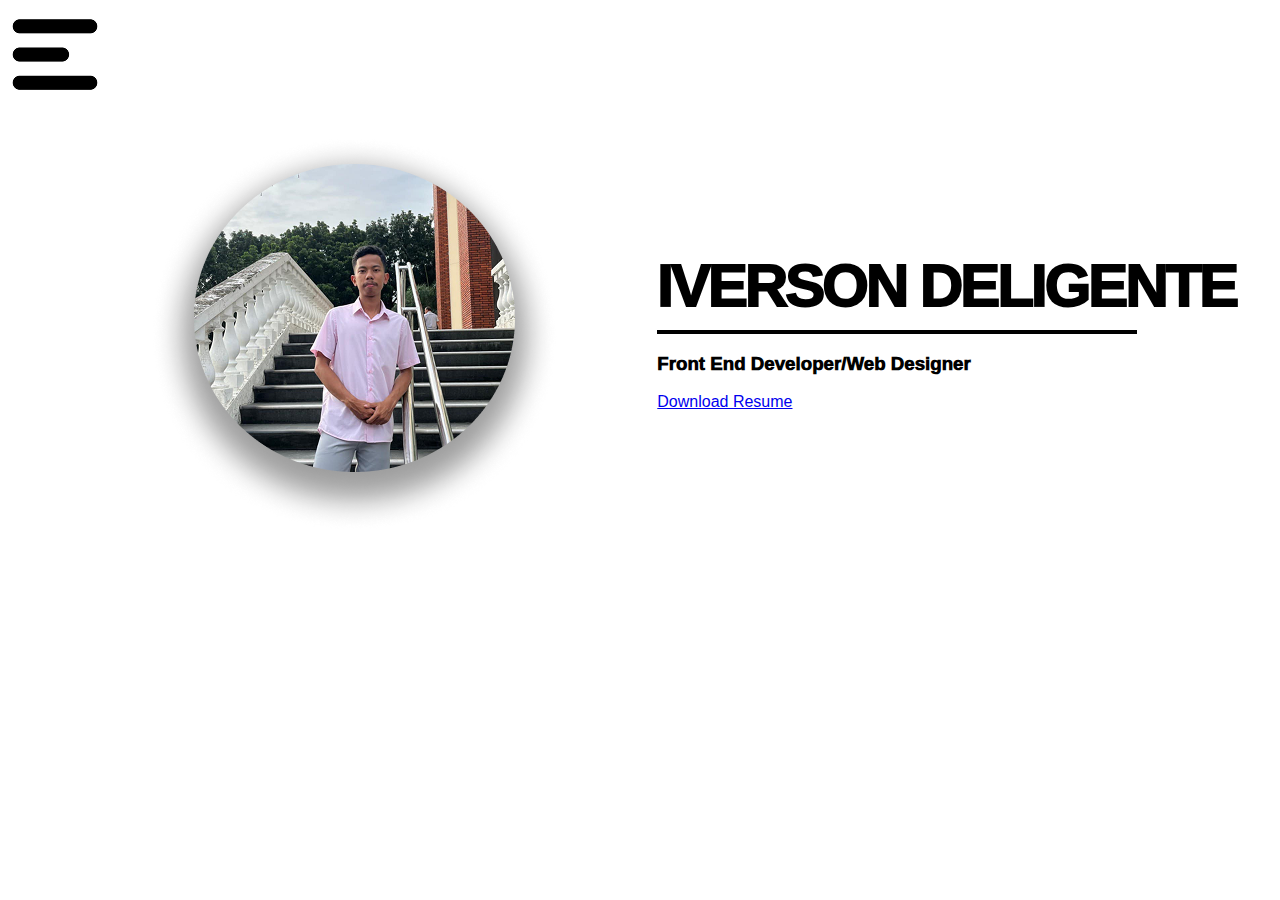
==== index.html @ 6fc6a68f "1st" ====
<!DOCTYPE html>
<html lang="en">
<head>
    <meta charset="UTF-8">
    <meta name="viewport" content="width=device-width, initial-scale=1.0">
    <link rel="stylesheet" href="index.css">
    <script src="index.js" defer></script>
    <style>
        @import url('https://fonts.googleapis.com/css2?family=Black+Han+Sans&display=swap');
    </style>
    <title>Don Iverson Portfolio</title>
</head>
<body>
    <div class="navigation">
        <img src="/images/Menu Bar.png" alt="" id="clickableImage">
        <div class="left-panel" id="leftPanel">
            <button id="closePanel">X</button> <p>This is the left panel content.</p>
        </div>
    </div>

    <div class="profile">
        <img src="/images/profile.png" alt="">
        <div class="right-profile">
            <h1>IVERSON DELIGENTE</h1>
            <hr>
            <h3 style="font-weight: 1000;">Front End Developer/Web Designer</h3>
            <a href="https://www.example.com/files/my-resume.pdf" download="my-resume.pdf">
                <p>Download Resume</p>
            </a>
        </div>
    </div>
</body>
</html>
---- index.css ----
body{
    font-family: "Black Hans Sans", sans-serif;
}

.navigation {
    position: relative;
}

.left-panel {
    position: fixed;
    top: 0;
    left: -50vw;
    width: 30vw;
    height: 100vh;
    background-color: black;
    transition: left 0.9s ease-in-out;
    z-index: 1000;
}

.left-panel.active {
    left: 0;
}

#clickableImage {
    cursor: pointer;
}

#closePanel {
    position: absolute;
    top: 10px;
    right: 10px;
    background: none;
    border: none;
    color: white;
    font-size: 20px;
    cursor: pointer;
}
/*-- Profile --*/
.profile {
    display: flex;
    align-items: center;
    flex-wrap: wrap;
    padding: 20px;
    flex-direction: row; /* Default: horizontal layout */
}

.profile img {
    max-width: 60%;
    height: auto;
    margin: 10px auto;
    margin-left: 10%;
}

.right-profile {
    flex: 1;
    margin-left: 8%;
}

.right-profile h1 {
    font-size: 60px;
    font-weight: 1000;
    letter-spacing: -3px;
    margin: 10px auto;
}
.right-profile hr{
    width: 80%;
    border: 2px solid black;
    margin-left: 0%;
}
@media (max-width: 600px) { /* Adjust breakpoint as needed */
    .profile {
        flex-direction: column; /* Stack vertically on smaller screens */
        align-items: center; /* Center items horizontally */
    }

    .profile img {
        max-width: 100%; /* Make image wider on smaller screens */
    }
}
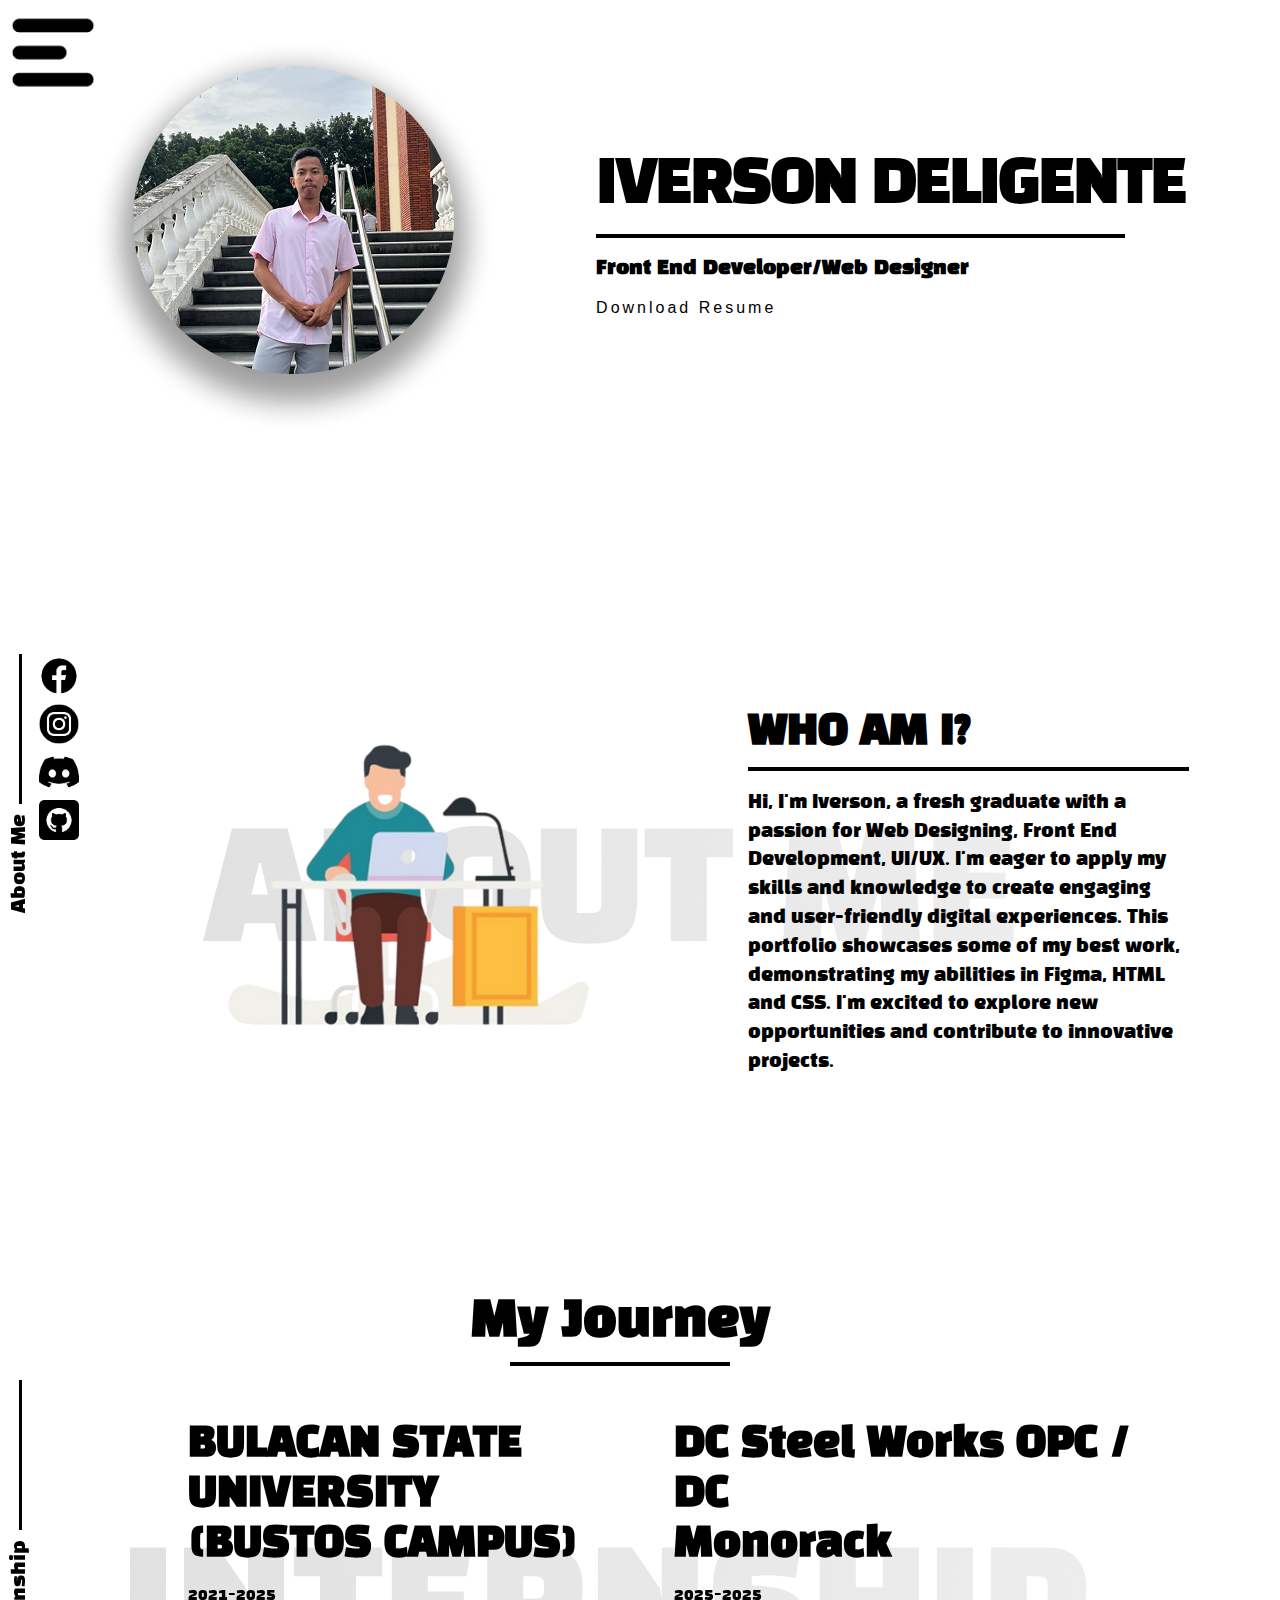
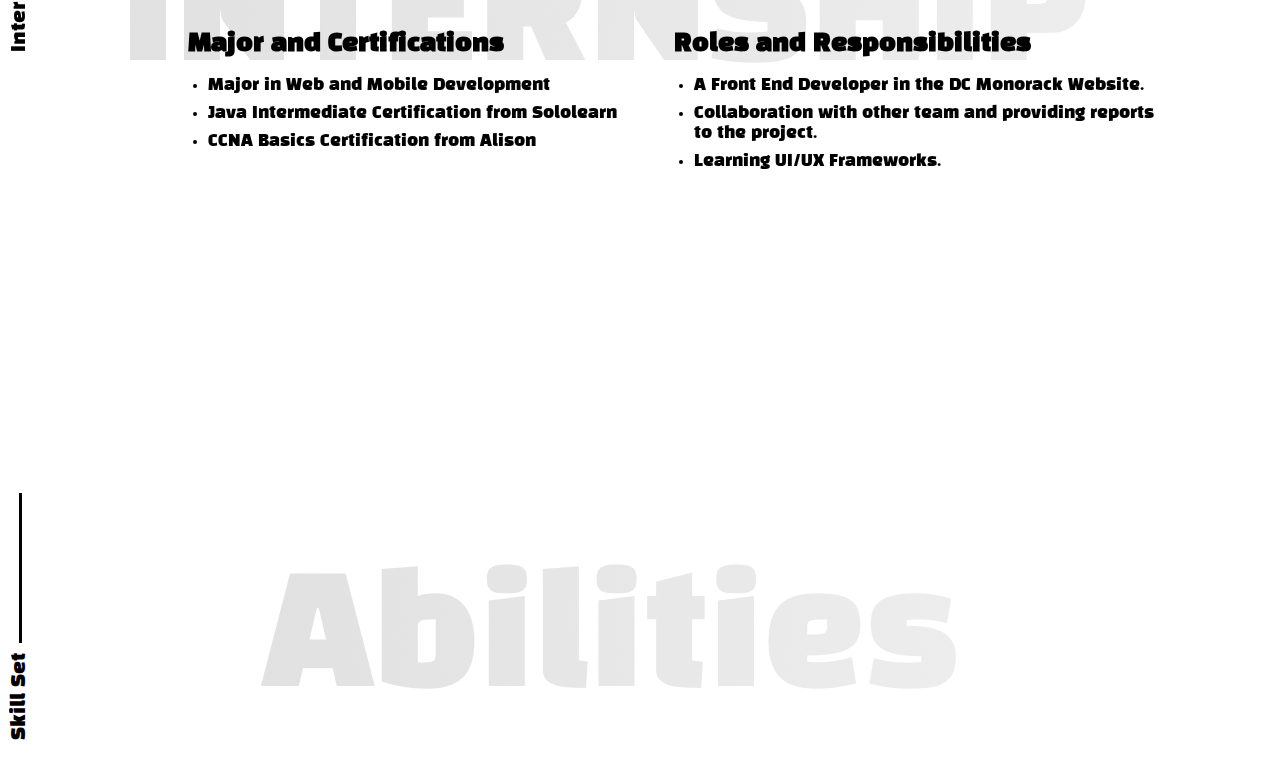
==== commit 76289509: "2nd" ====
--- a/index.html
+++ b/index.html
@@ -4,6 +4,7 @@
     <meta charset="UTF-8">
     <meta name="viewport" content="width=device-width, initial-scale=1.0">
     <link rel="stylesheet" href="index.css">
+    <link rel="icon" href="/images/profile.png">
     <script src="index.js" defer></script>
     <style>
         @import url('https://fonts.googleapis.com/css2?family=Black+Han+Sans&display=swap');
@@ -11,10 +12,19 @@
     <title>Don Iverson Portfolio</title>
 </head>
 <body>
-    <div class="navigation">
+    <div class="navigation" id="profile">
         <img src="/images/Menu Bar.png" alt="" id="clickableImage">
         <div class="left-panel" id="leftPanel">
-            <button id="closePanel">X</button> <p>This is the left panel content.</p>
+            <button id="closePanel">X</button> 
+
+            <div class="nav-links">
+                <a href="#profile">Profile</a>
+                <a href="#about">About</a>
+                <a href="#journey">Journey</a>
+                <a href="#abilities">Abilities</a>
+                <a href="#projects">Projects</a>
+                <a href="#contact">Contact</a>
+            </div>
         </div>
     </div>
 
@@ -23,10 +33,92 @@
         <div class="right-profile">
             <h1>IVERSON DELIGENTE</h1>
             <hr>
-            <h3 style="font-weight: 1000;">Front End Developer/Web Designer</h3>
+            <h3 style="font-family: 'Black Han Sans' , san serif;">Front End Developer/Web Designer</h3>
             <a href="https://www.example.com/files/my-resume.pdf" download="my-resume.pdf">
-                <p>Download Resume</p>
+                <p>Download Resume</p> 
             </a>
+        </div>
+    </div>
+
+    <div class="about" id="about">
+        <div class="socials">
+            <div class="line-and-text">
+                <div class="vertical-line"></div>
+                <div class="text">About Me</div>
+            </div>
+            <div class="icons">
+                <a href="#" target="_blank">
+                    <img src="/images/icons/facebook.png" alt="Facebook">
+                </a>
+                <a href="#" target="_blank">
+                    <img src="/images/icons/instagram.png" alt="Instagram">
+                </a>
+                <a href="#" target="_blank">
+                    <img src="/images/icons/discord.png" alt="Discord">
+                </a>
+                <a href="#" target="_blank">
+                    <img src="/images/icons/github.png" alt="Github">
+                </a>
+            </div>
+        </div>
+
+        <div class="graphics">
+            <img src="/images/graphics1.png" alt="">
+        </div>
+
+        <div class="about-content">
+            <h2>WHO AM I?</h2>
+            <hr style="border: 2px solid black;">
+            <p>Hi, I'm Iverson, a fresh graduate with a passion for Web Designing, Front End Development, UI/UX. I'm eager to apply my skills and knowledge to create engaging and user-friendly digital experiences. This portfolio showcases some of my best work, demonstrating my abilities in Figma, HTML and CSS. I'm excited to explore new opportunities and contribute to innovative projects.</p>
+        </div>
+    </div> 
+
+    <div class="journey" id="journey">
+        <div class="socials">
+            <div class="line-and-text">
+                <div class="vertical-line"></div>
+                <div class="text">Internship</div>
+            </div>
+        </div>
+        <div class="journey-section">
+            <div class="journey-header">
+                <h1>My Journey</h1>
+                <hr>
+            </div>
+            <div class="journey-content">
+                <div class="column">
+                    <div class="university">
+                        <h2>BULACAN STATE UNIVERSITY<br>(BUSTOS CAMPUS)</h2>
+                        <p class="dates">2021-2025</p>
+                        <h3>Major and Certifications</h3>
+                        <ul>
+                            <li>Major in Web and Mobile Development</li>
+                            <li>Java Intermediate Certification from Sololearn</li>
+                            <li>CCNA Basics Certification from Alison</li>
+                        </ul>
+                    </div>
+                </div>
+                <div class="column">
+                    <div class="company">
+                        <h2>DC Steel Works OPC / DC<br>Monorack</h2>
+                        <p class="dates">2025-2025</p>
+                        <h3>Roles and Responsibilities</h3>
+                        <ul>
+                            <li>A Front End Developer in the DC Monorack Website.</li>
+                            <li>Collaboration with other team and providing reports to the project.</li>
+                            <li>Learning UI/UX Frameworks.</li>
+                        </ul>
+                    </div>
+                </div>
+            </div>
+        </div>
+    </div>
+
+    <div class="abilities">
+        <div class="socials">
+            <div class="line-and-text">
+                <div class="vertical-line"></div>
+                <div class="text">Skill Set</div>
         </div>
     </div>
 </body>
--- a/index.css
+++ b/index.css
@@ -1,5 +1,6 @@
-body{
+* {
     font-family: "Black Hans Sans", sans-serif;
+    scroll-behavior: smooth;
 }
 
 .navigation {
@@ -23,6 +24,9 @@
 
 #clickableImage {
     cursor: pointer;
+    width: 90px;
+    max-width: 100px;
+    position: fixed;
 }
 
 #closePanel {
@@ -35,20 +39,35 @@
     font-size: 20px;
     cursor: pointer;
 }
+.nav-links{
+    display: flex;
+    flex-direction: column;
+    justify-content: center;
+    align-items: center;
+    height: 100%;
+}
+.nav-links a {
+    color: white;
+    text-decoration: none;
+    font-size: 180%;
+    font-family: "Black Han Sans", sans-serif;
+    margin: 10px 0;
+}
+
 /*-- Profile --*/
 .profile {
     display: flex;
     align-items: center;
     flex-wrap: wrap;
     padding: 20px;
-    flex-direction: row; /* Default: horizontal layout */
+    flex-direction: row;
 }
 
 .profile img {
     max-width: 60%;
     height: auto;
     margin: 10px auto;
-    margin-left: 10%;
+    margin-left: 5%;
 }
 
 .right-profile {
@@ -57,23 +76,321 @@
 }
 
 .right-profile h1 {
+    font-family: "Black Han Sans", sans-serif;
     font-size: 60px;
-    font-weight: 1000;
+    font-weight: 200;
+    font-style: normal;
     letter-spacing: -3px;
     margin: 10px auto;
 }
-.right-profile hr{
+
+.right-profile hr {
     width: 80%;
     border: 2px solid black;
     margin-left: 0%;
 }
-@media (max-width: 600px) { /* Adjust breakpoint as needed */
+
+.right-profile a {
+    letter-spacing: 3px;
+    color: black;
+    text-decoration: none;
+}
+
+@media (max-width: 768px) {
     .profile {
-        flex-direction: column; /* Stack vertically on smaller screens */
-        align-items: center; /* Center items horizontally */
+        flex-direction: column;
+        align-items: center;
     }
 
     .profile img {
-        max-width: 100%; /* Make image wider on smaller screens */
-    }
+        max-width: 100%;
+    }
+}
+
+/*-- About Me --*/
+.about {
+    background-image: url("/images/ABOUT ME.png");
+    background-position: center;
+    background-repeat: no-repeat;
+    height: auto;
+    max-width: 95%;
+    width: 100%;
+    margin-top: 15%;
+    margin-left: 0;
+    padding: 0;
+    box-sizing: border-box;
+    display: flex;
+    justify-content: flex-start;
+}
+
+@media (max-width: 768px) {
+    .about {
+        max-width: 95%;
+        margin-left: auto;
+        margin-right: auto;
+        width: auto;
+        flex-direction: column;
+    }
+}
+
+.socials {
+    display: flex;
+    align-items: flex-start;
+}
+
+.line-and-text {
+    display: flex;
+    flex-direction: column;
+    align-items: center;
+    margin-bottom: 20px;
+}
+
+.vertical-line {
+    width: 3px;
+    height: 150px;
+    background: black;
+    margin-bottom: 10px;
+}
+
+.text {
+    font-family: "Black Han Sans", sans-serif;
+    writing-mode: vertical-rl;
+    text-orientation: mixed;
+    transform: rotate(180deg);
+    font-size: 1.2em;
+    white-space: nowrap;
+}
+
+.icons {
+    display: flex;
+    flex-direction: column;
+    align-items: center;
+}
+
+.icons a {
+    margin: 2px 7px;
+}
+
+.icons img {
+    width: 40px;
+    height: 40px;
+}
+
+.graphics {
+    flex: 1;
+    display: flex;
+    justify-content: center;
+    align-items: center;
+}
+
+.graphics img {
+    width: 70%;
+    height: auto;
+    animation: zoomInOut 2s infinite alternate;
+}
+
+@keyframes zoomInOut {
+    0% {
+        transform: scale(1);
+    }
+    100% {
+        transform: scale(1.2);
+    }
+}
+
+.about-content {
+    width: 40%;
+    padding: 20px;
+    box-sizing: border-box;
+}
+
+.about-content h2 {
+    color: black;
+    margin-bottom: 10px;
+    font-family: "Black Han Sans", sans-serif;
+    font-size: 250%;
+}
+
+.about-content p {
+    color: black;
+    line-height: 1.6;
+    font-family: "Black Han Sans", sans-serif;
+    font-size: 18px;
+}
+
+@media (max-width: 768px) {
+    .graphics {
+        width: 100%;
+        order: 1;
+    }
+
+    .about-content {
+        width: 100%;
+        order: 2;
+    }
+
+    .socials {
+        width: 100px;
+        height: auto;
+        flex-direction: column;
+        align-items: center;
+        padding: 20px 0;
+    }
+
+    .line-and-text {
+        transform: rotate(-90deg);
+        flex-direction: column;
+        margin-bottom: 30px;
+        margin-right: 0;
+    }
+
+    .line-and-text,
+    .icons {
+        display: none; /* for hiding elements */
+    }
+
+    .vertical-line {
+        width: 3px;
+        height: 150px;
+        margin-bottom: 10px;
+        margin-right: 0;
+    }
+
+    .icons {
+        flex-direction: column;
+    }
+
+    .icons a {
+        margin: 2px 7px;
+    }
+}
+
+/*-- Journey/Internship --*/
+.journey {
+    background-image: url("/images/INTERNSHIP.png");
+    background-position: center;
+    background-repeat: no-repeat;
+    height: auto;
+    max-width: 95%;
+    width: 100%;
+    margin-top: 21%;
+    margin-left: 0;
+    padding: 0;
+    box-sizing: border-box;
+    display: flex;
+}
+.my-journey {
+    width: 100%;
+}
+.my-journey h1 {
+    font-family: "Black Han Sans", sans-serif;
+    font-size: 60px;
+    font-weight: 200;
+    font-style: normal;
+    letter-spacing: 1px;
+    margin: 10px auto; 
+    margin-top: -5%;
+    text-align: center; 
+    display: block;
+    width: 100%; 
+}
+.my-journey hr {
+    width: 20%;
+    border: 2px solid black;
+    align-items: center;
+}
+.journey-section {
+    position: relative;
+    width: 90%; 
+    margin: 20px auto;
+    margin-top: -10%; 
+}
+
+.journey-header {
+    text-align: center;
+}
+
+.journey-header h1 {
+    font-size: 3em; 
+    margin-bottom: 5px;
+    font-family: "Black Han Sans", sans-serif;
+}
+
+.journey-header hr {
+    width: 20%;
+    border: 2px solid black;
+    margin: 10px auto;
+}
+
+.journey-content {
+    display: flex;
+    justify-content: space-between;
+    margin-top: 20px;
+    margin-left: 10%;
+}
+
+.column {
+    width: 100%; 
+    box-sizing: border-box; 
+}
+
+.university, .company {
+    padding-bottom: 20px;
+}
+
+.journey-content h2 {
+    font-size: 2.5em; 
+    font-family: "Black Han Sans", sans-serif;
+    margin-bottom: 5px;
+    white-space: pre-line; 
+}
+
+.journey-content .dates {
+    font-size: 1em;
+    font-family: "Black Han Sans", sans-serif;
+    margin-bottom: 15px;
+}
+
+.journey-content h3 {
+    font-size: 1.5em;
+    font-family: "Black Han Sans", sans-serif;
+    margin-bottom: 10px;
+}
+
+.journey-content ul {
+    list-style-type: disc; 
+    padding-left: 20px;
+}
+
+.journey-content li {
+    font-family: "Black Han Sans", sans-serif;
+    font-weight: 10;
+    margin-bottom: 8px;
+}
+
+/* Responsive adjustments */
+@media (max-width: 768px) {
+    .journey-content {
+        flex-direction: column;
+    }
+
+    .column {
+        width: 100%;
+        margin-bottom: 20px;
+    }
+}
+
+/*-- Abilities --*/
+.abilities {
+    background-image: url("/images/ABILITIES.png");
+    background-position: center;
+    background-repeat: no-repeat;
+    height: auto;
+    max-width: 95%;
+    width: 100%;
+    margin-top: 21%;
+    margin-left: 0;
+    padding: 0;
+    box-sizing: border-box;
+    display: flex;
 }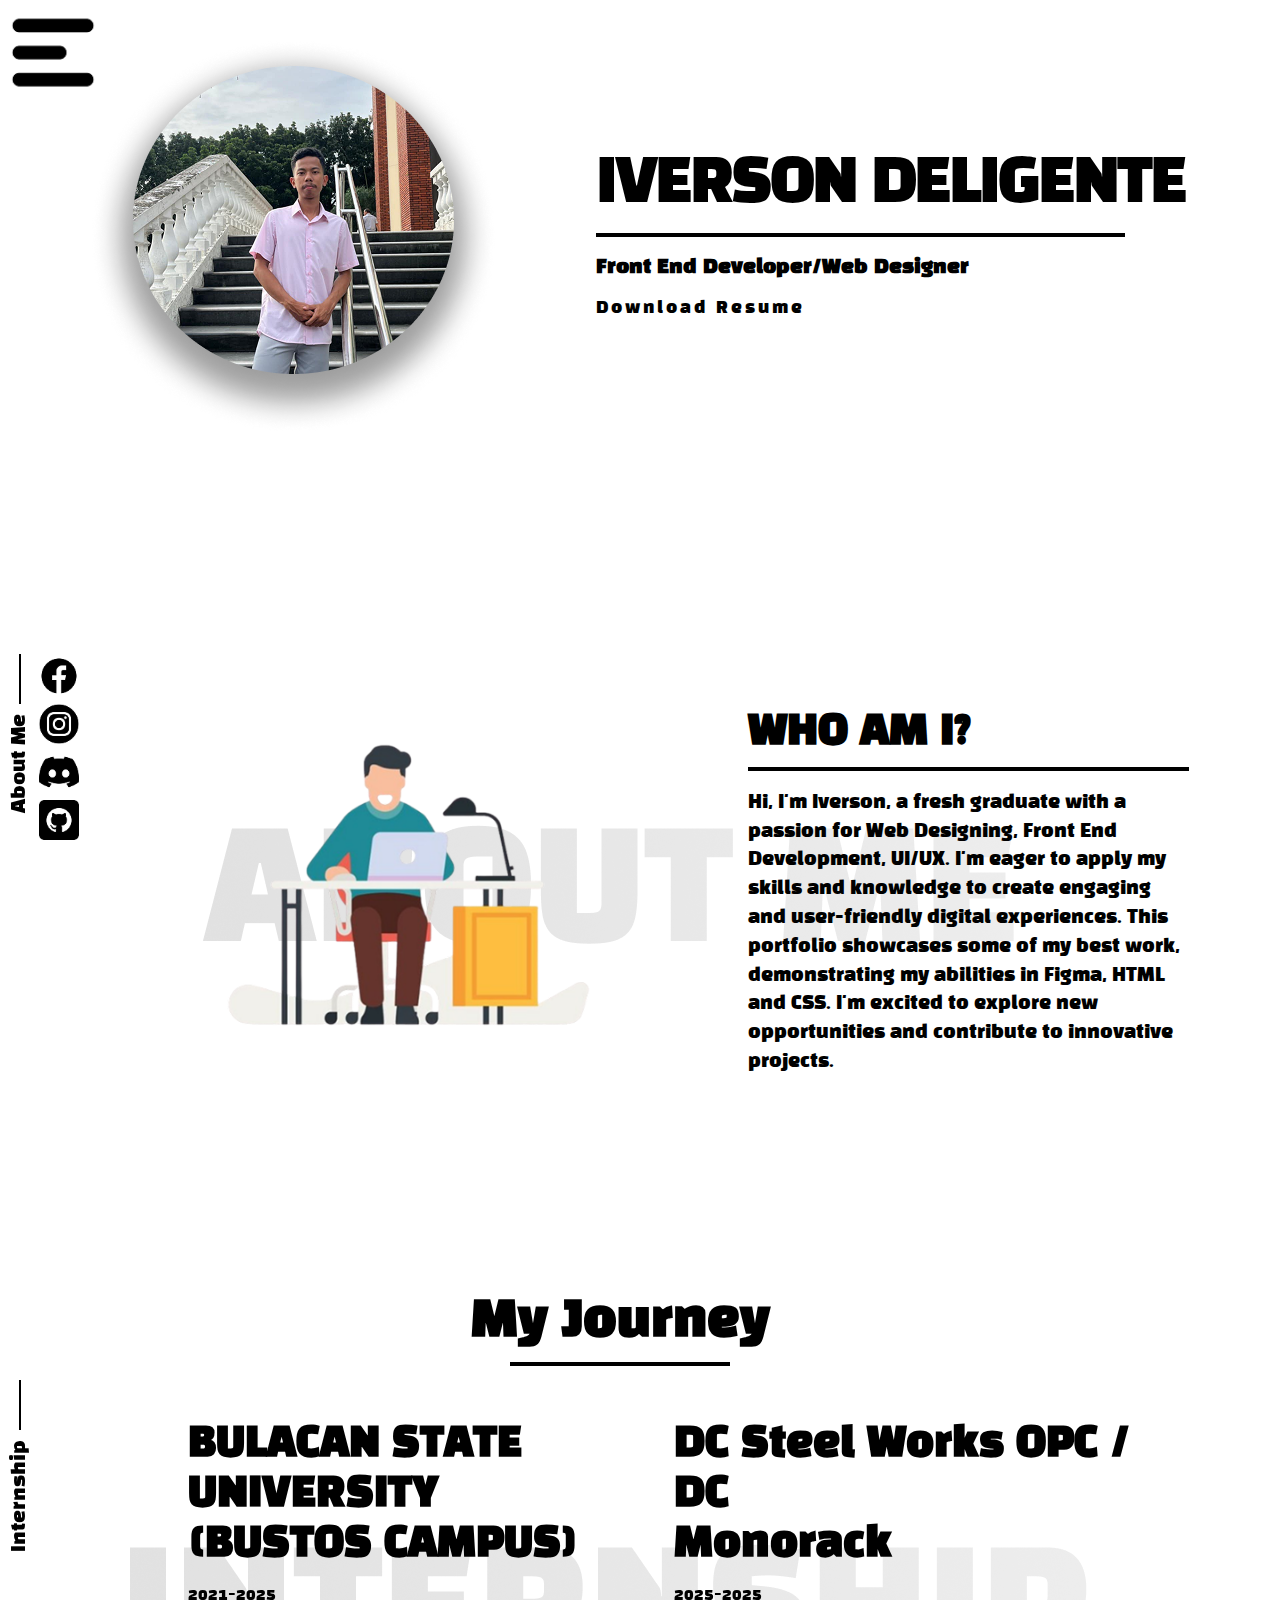
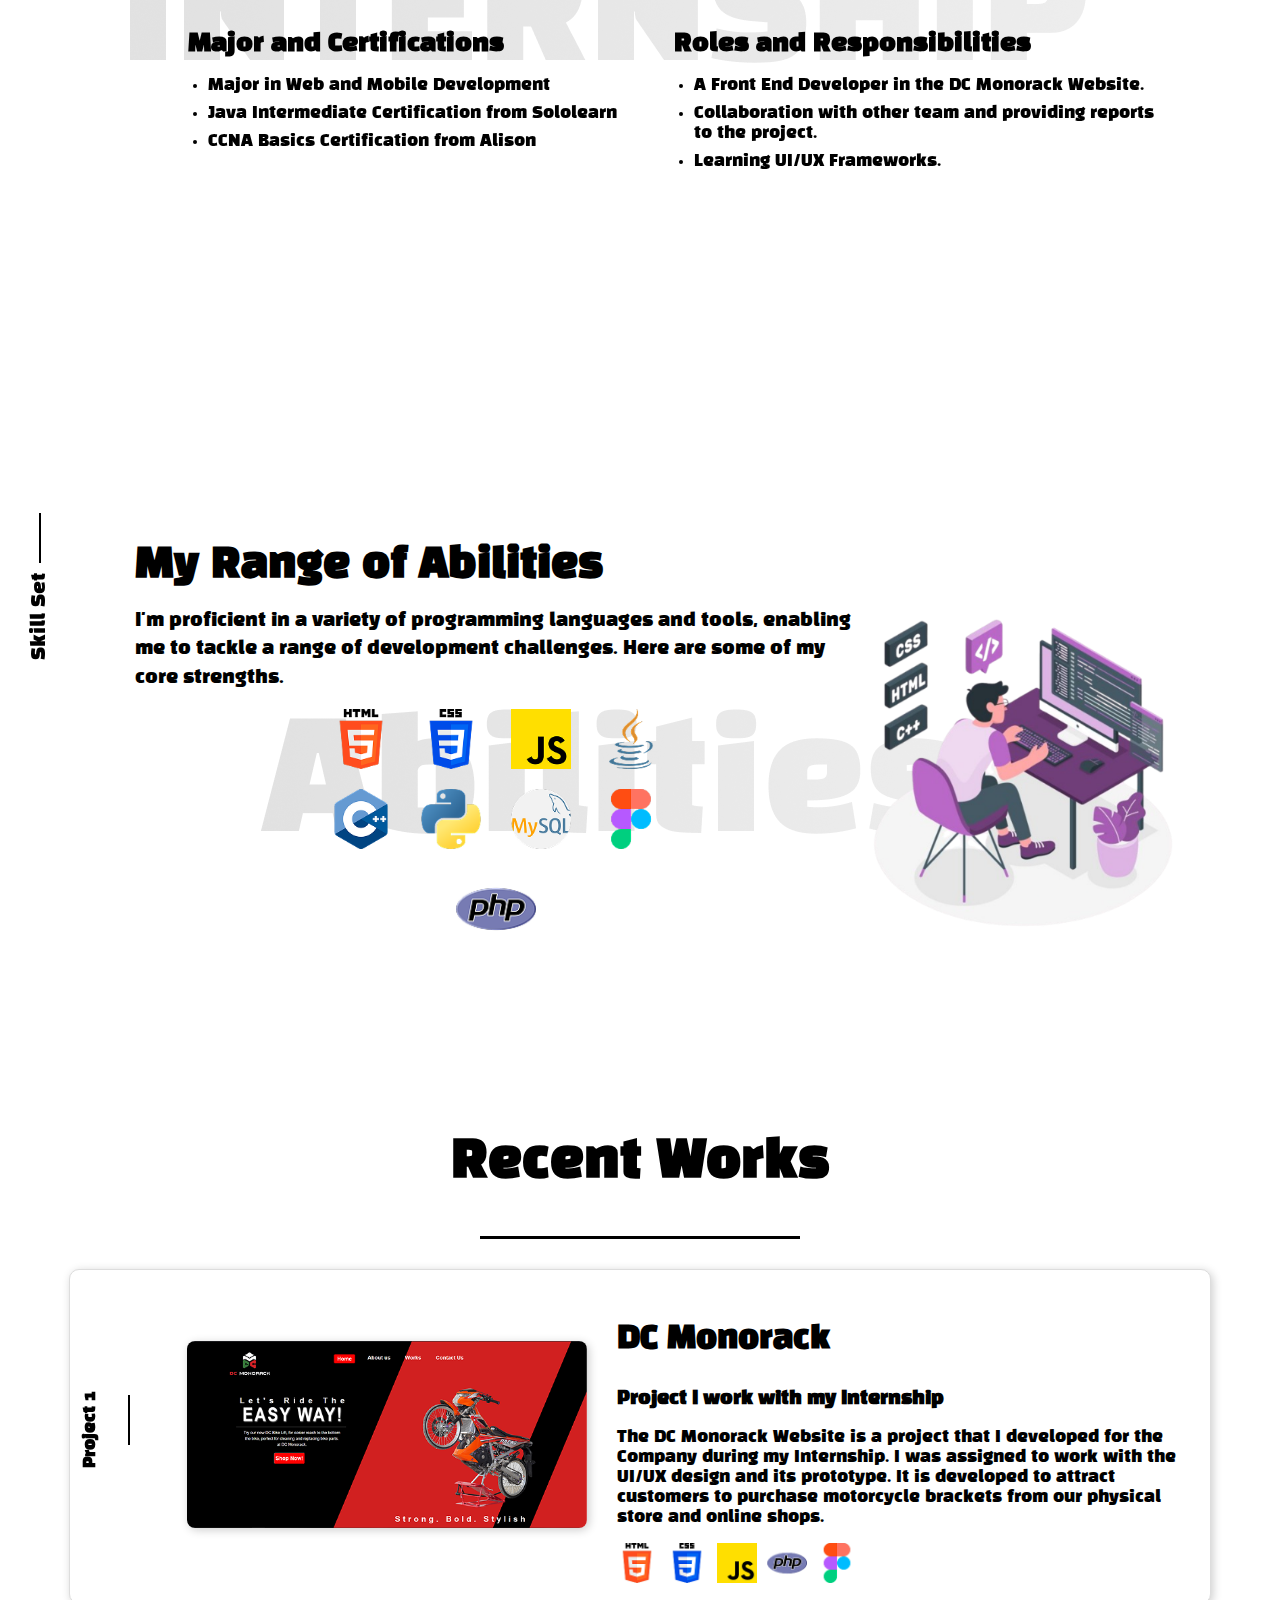
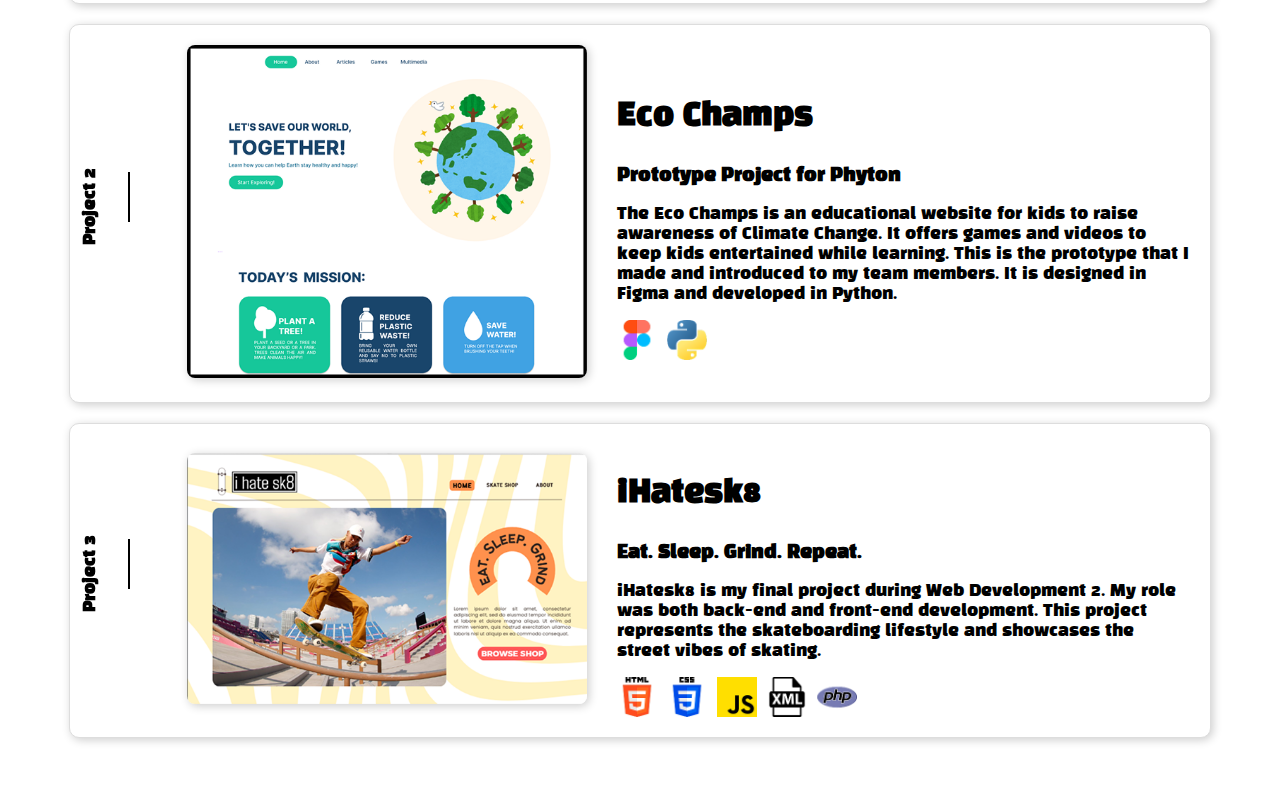
==== commit 338303b6: "3rd" ====
--- a/index.html
+++ b/index.html
@@ -115,11 +115,145 @@
     </div>
 
     <div class="abilities">
-        <div class="socials">
-            <div class="line-and-text">
-                <div class="vertical-line"></div>
-                <div class="text">Skill Set</div>
-        </div>
-    </div>
+        <div class="abilities-header">  <div class="socials">
+                <div class="line-and-text">
+                    <div class="vertical-line"></div>
+                    <div class="text">Skill Set</div>
+                </div>
+            </div>
+            <div class="abilities-content">
+                <h1>My Range of Abilities</h1>
+                <p>I'm proficient in a variety of programming languages and tools, enabling me to tackle a range of development challenges. Here are some of my core strengths.</p>
+                <div class="abilities-skills">
+                    <div class="skill-row">
+                        <div class="skill-icon">
+                            <img src="images/icons/HTML.png" alt="HTML">
+                        </div>
+                        <div class="skill-icon">
+                            <img src="images/icons/CSS.png" alt="CSS">
+                        </div>
+                        <div class="skill-icon">
+                            <img src="images/icons/JS.png" alt="JavaScript">
+                        </div>
+                        <div class="skill-icon">
+                            <img src="images/icons/JAVA.png" alt="Java">
+                        </div>
+                    </div>
+                    <div class="skill-row">
+                        <div class="skill-icon">
+                            <img src="images/icons/C++.png" alt="C++">
+                        </div>
+                        <div class="skill-icon">
+                            <img src="images/icons/PHYTON.png" alt="Python">
+                        </div>
+                        <div class="skill-icon">
+                            <img src="images/icons/MYSQL.png" alt="MySQL">
+                        </div>
+                        <div class="skill-icon">
+                            <img src="images/icons/FIGMA.png" alt="Figma">
+                        </div>
+                    </div>
+                    <div class="skill-row">
+                        <div class="skill-icon php-icon">
+                            <img src="images/icons/PHP.png" alt="PHP">
+                        </div>
+                    </div>
+                </div>
+            </div>
+        </div>
+        
+        <div class="abilities-image">
+            <img src="images/graphics2.png" alt="Abilities Illustration">
+        </div>
+    </div>
+        
+    <section class="recent-works">
+        <h2>Recent Works</h2>
+        <div class="underline"></div>
+
+        <!-- Project 1: DC Monorack -->
+        <div class="project-card">
+            <div class="project-label">
+                <div class="vertical-line"></div>
+                <span>Project 1</span>
+            </div>
+            <div class="project-content">
+                <div class="project-image">
+                    <img src="/images/project1.png" alt="DC Monorack Website">
+                </div>
+                <div class="project-info">
+                    <h3>DC Monorack</h3>
+                    <p class="subheading">Project I work with my Internship</p>
+                    <p>
+                        The DC Monorack Website is a project that I developed for the Company during my Internship. 
+                        I was assigned to work with the UI/UX design and its prototype. It is developed to attract customers to 
+                        purchase motorcycle brackets from our physical store and online shops.
+                    </p>
+                    <div class="tech-stack">
+                        <img src="images/icons/HTML.png" alt="HTML">
+                        <img src="images/icons/CSS.png" alt="CSS">
+                        <img src="images/icons/JS.png" alt="JavaScript">
+                        <img src="images/icons/PHP.png" alt="PHP">
+                        <img src="images/icons/FIGMA.png" alt="Figma">
+                    </div>
+                </div>
+            </div>
+        </div>
+
+        <!-- Project 2: Eco Champs -->
+        <div class="project-card">
+            <div class="project-label">
+                <div class="vertical-line"></div>
+                <span>Project 2</span>
+            </div>
+            <div class="project-content">
+                <div class="project-image">
+                    <img src="/images/project2.png" alt="Eco Champs">
+                </div>
+                <div class="project-info">
+                    <h3>Eco Champs</h3>
+                    <p class="subheading">Prototype Project for Phyton</p>
+                    <p>
+                        The Eco Champs is an educational website for kids to raise awareness of Climate Change. 
+                        It offers games and videos to keep kids entertained while learning. This is the prototype that I made 
+                        and introduced to my team members. It is designed in Figma and developed in Python.
+                    </p>
+                    <div class="tech-stack">
+                        <img src="/images/icons/FIGMA.png" alt="Figma">
+                        <img src="/images/icons/PHYTON.png" alt="Python">
+                    </div>
+                </div>
+            </div>
+        </div>
+
+        <!-- Project 3: iHatesk8 -->
+        <div class="project-card">
+            <div class="project-label">
+                <div class="vertical-line"></div>
+                <span>Project 3</span>
+            </div>
+            <div class="project-content">
+                <div class="project-image">
+                    <img src="/images/project3.png" alt="iHatesk8">
+                </div>
+                <div class="project-info">
+                    <h3>iHatesk8</h3>
+                    <p class="subheading">Eat. Sleep. Grind. Repeat.</p>
+                    <p>
+                        iHatesk8 is my final project during Web Development 2. My role was both back-end 
+                        and front-end development. This project represents the skateboarding lifestyle and showcases 
+                        the street vibes of skating.
+                    </p>
+                    <div class="tech-stack">
+                        <img src="/images/icons/HTML.png" alt="HTML">
+                        <img src="/images/icons/CSS.png" alt="CSS">
+                        <img src="/images/icons/JS.png" alt="JavaScript">
+                        <img src="/images/icons/XML.png" alt="XML">
+                        <img src="/images/icons/PHP.png" alt="PHP">
+                    </div>
+                </div>
+            </div>
+        </div>
+    </section>
 </body>
 </html>--- a/index.css
+++ b/index.css
@@ -2,6 +2,7 @@
     font-family: "Black Hans Sans", sans-serif;
     scroll-behavior: smooth;
 }
+
 
 .navigation {
     position: relative;
@@ -246,7 +247,7 @@
 
     .line-and-text,
     .icons {
-        display: none; /* for hiding elements */
+        display: none; 
     }
 
     .vertical-line {
@@ -368,7 +369,6 @@
     margin-bottom: 8px;
 }
 
-/* Responsive adjustments */
 @media (max-width: 768px) {
     .journey-content {
         flex-direction: column;
@@ -390,7 +390,234 @@
     width: 100%;
     margin-top: 21%;
     margin-left: 0;
-    padding: 0;
+    padding: 20px;
     box-sizing: border-box;
     display: flex;
-}+    flex-direction: row;
+    align-items: center;
+}
+
+.abilities-header {
+    display: flex;
+    justify-content: space-between;
+    width: 100%;
+    align-items: flex-start; 
+}
+
+.socials {
+    align-self: flex-start; 
+}
+
+.abilities-content {
+    margin-left: 10%;
+    margin-bottom: 30px;
+    flex-grow: 1; 
+}
+
+.abilities-content h1 {
+    font-family: "Black Han Sans", sans-serif;
+    font-size: 2.5em;
+    margin-bottom: 10px;
+}
+
+.abilities-content p {
+    font-family: "Black Han Sans", sans-serif;
+    font-size: 1.1em;
+    line-height: 1.6;
+}
+
+.abilities-skills {
+    display: flex;
+    flex-direction: column;
+    align-items: center;
+    margin-bottom: 30px;
+}
+
+.skill-row {
+    display: flex;
+    justify-content: center;
+    margin-bottom: 20px;
+}
+
+.skill-icon {
+    width: 60px;
+    height: 60px;
+    margin: 0 15px;
+}
+
+.skill-icon img {
+    width: 100%;
+    height: 100%;
+    object-fit: contain;
+}
+
+.php-icon {
+    width: 80px;
+    height: 80px;
+}
+
+.abilities-image {
+    flex-basis: 40%; 
+    min-width: 200px; 
+}
+
+.abilities-image img {
+    width: 100%;
+    height: auto;
+    animation: zoomInOut 2s infinite alternate;
+}
+
+@media (max-width: 768px) {
+    .abilities {
+        flex-direction: column; 
+        align-items: center;
+    }
+
+    .abilities-image {
+        flex-basis: 80%; 
+        order: 1; 
+    }
+
+    .abilities-header {
+        flex-direction: column; 
+        align-items: center;
+    }
+
+    .abilities-content {
+        margin-left: 0;
+        margin-top: 20px;
+        text-align: center; 
+    }
+
+    .socials {
+        align-self: center;
+    }
+}
+
+/*-- MY RECENT WORKS --*/
+.recent-works {
+    width: 100%;
+    text-align: center;
+    padding: 40px 0;
+}
+
+.recent-works h2 {
+    font-family: "Black Han Sans", sans-serif;
+    font-size: 50px;
+    font-weight: bold;
+}
+
+.underline {
+    width: 320px;
+    height: 3px;
+    background-color: black;
+    margin: 5px auto 30px;
+}
+
+.project-card {
+    display: flex;
+    align-items: center;
+    gap: 20px;
+    max-width: 1100px;
+    margin: 20px auto;
+    padding: 20px;
+    border: 1px solid #ddd;
+    border-radius: 10px;
+    box-shadow: 2px 2px 10px rgba(0, 0, 0, 0.2);
+    background-color: #fff;
+}
+.project-label {
+    display: flex;
+    flex-direction: column; 
+    align-items: center;
+    gap: 3px; 
+}
+
+.project-label span {
+    transform: rotate(-90deg); 
+    transform-origin: left center; 
+    font-weight: bold;
+    font-family: "Black Han Sans", sans-serif;
+    white-space: nowrap; 
+}
+
+.vertical-line {
+    width: 2px;
+    height: 50px; 
+    background-color: black;
+}
+@media screen and (max-width: 768px) {
+    .project-label span, .vertical-line {
+        display: none;
+    }
+}
+
+.project-content {
+    display: flex;
+    align-items: center;
+    gap: 30px;
+    width: 100%;
+}
+
+.project-image img {
+    width: 400px; 
+    max-width: 100%; 
+    border-radius: 8px;
+    box-shadow: 2px 2px 10px rgba(0, 0, 0, 0.2);
+}
+
+/* Project Details */
+.project-info {
+    flex: 1;
+    text-align: left;
+}
+
+.project-info h3 {
+    font-size: 30px;
+    font-weight: bold;
+    font-family: "Black Han Sans", sans-serif;
+}
+p{
+    font-family: "Black Han Sans", sans-serif;
+}
+.subheading {
+    font-size: 18px;
+    font-weight: bold;
+    margin-bottom: 10px;
+    font-family: "Black Han Sans", sans-serif;
+}
+
+.tech-stack {
+    display: flex;
+    gap: 10px;
+    margin-top: 15px;
+    flex-wrap: wrap; 
+}
+
+.tech-stack img {
+    width: 40px;
+    height: auto;
+}
+
+@media screen and (max-width: 768px) {
+    .project-card {
+        flex-direction: column; 
+        align-items: center; 
+        text-align: center;
+    }
+
+    .project-content {
+        flex-direction: column; 
+        align-items: center;
+        gap: 15px;
+    }
+
+    .project-info {
+        text-align: center;
+    }
+
+    .project-image img {
+        width: 100%; 
+        max-width: 450px; 
+    }
+}
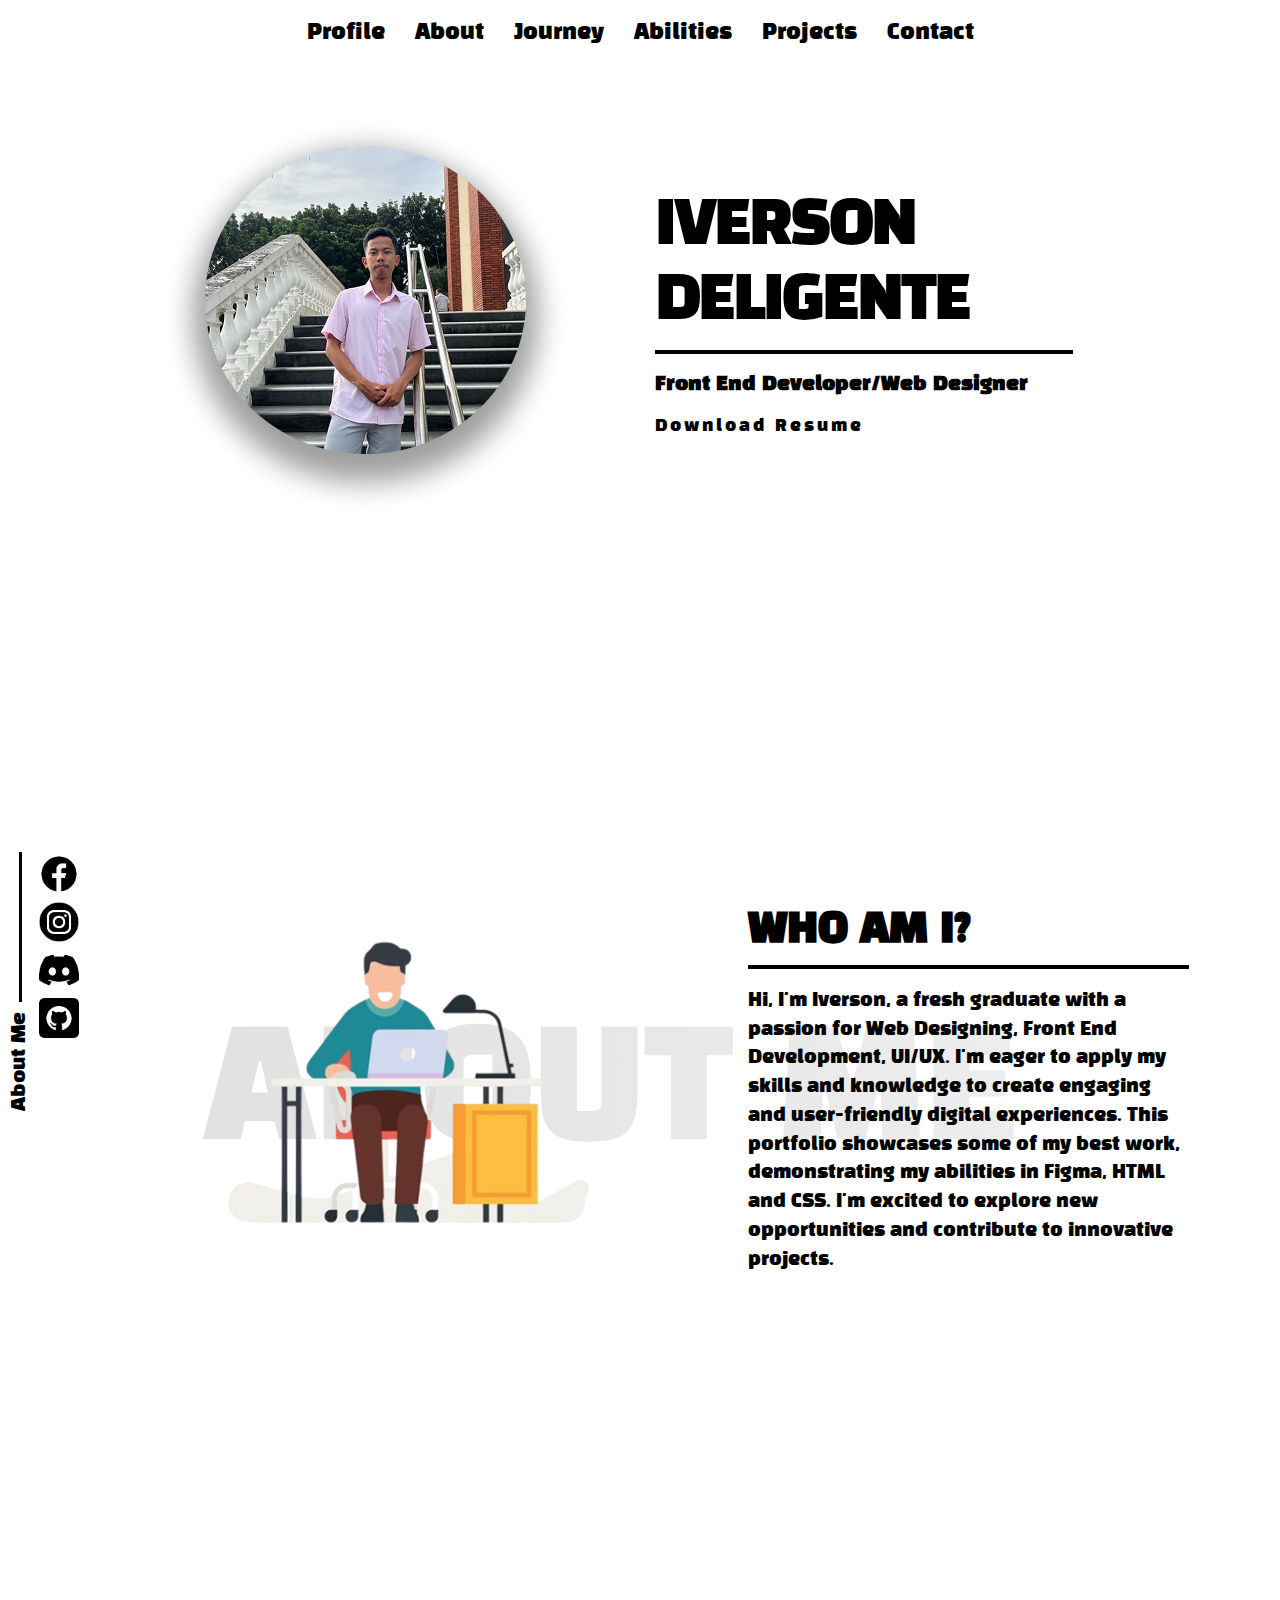
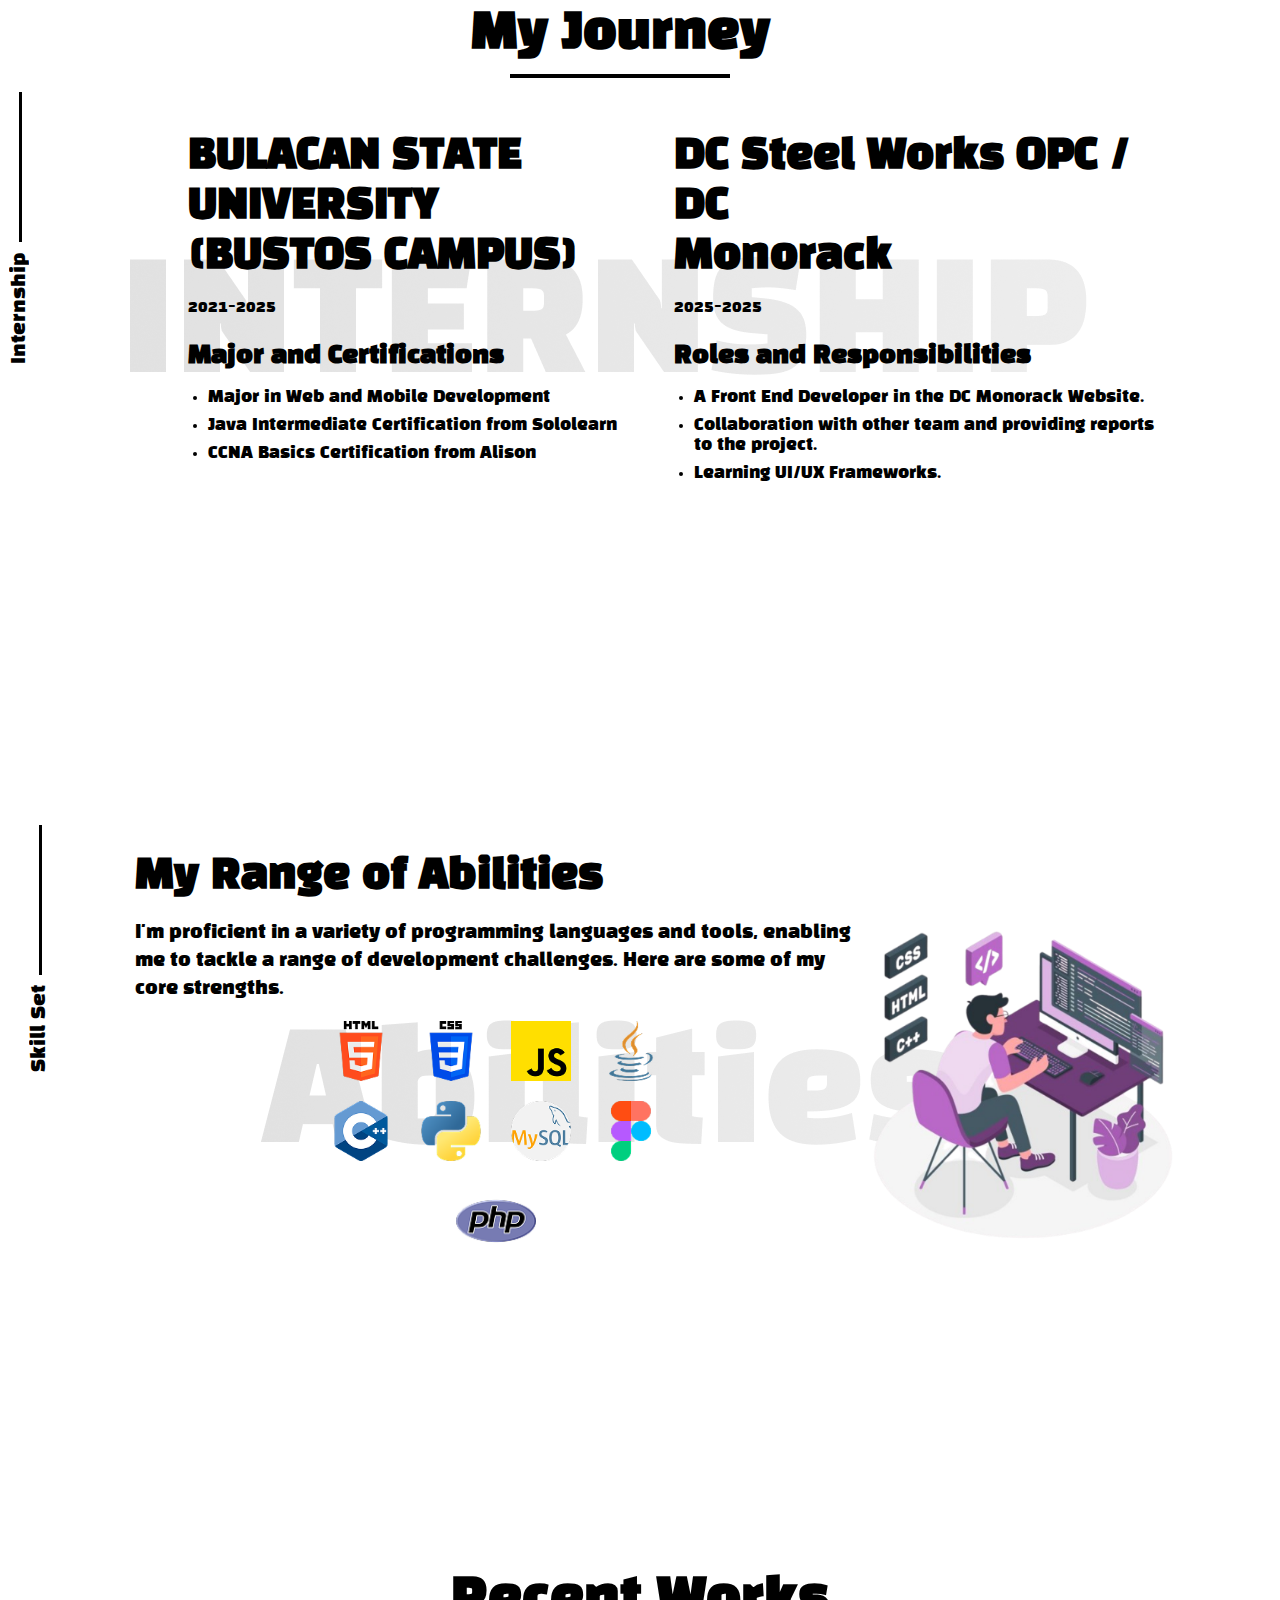
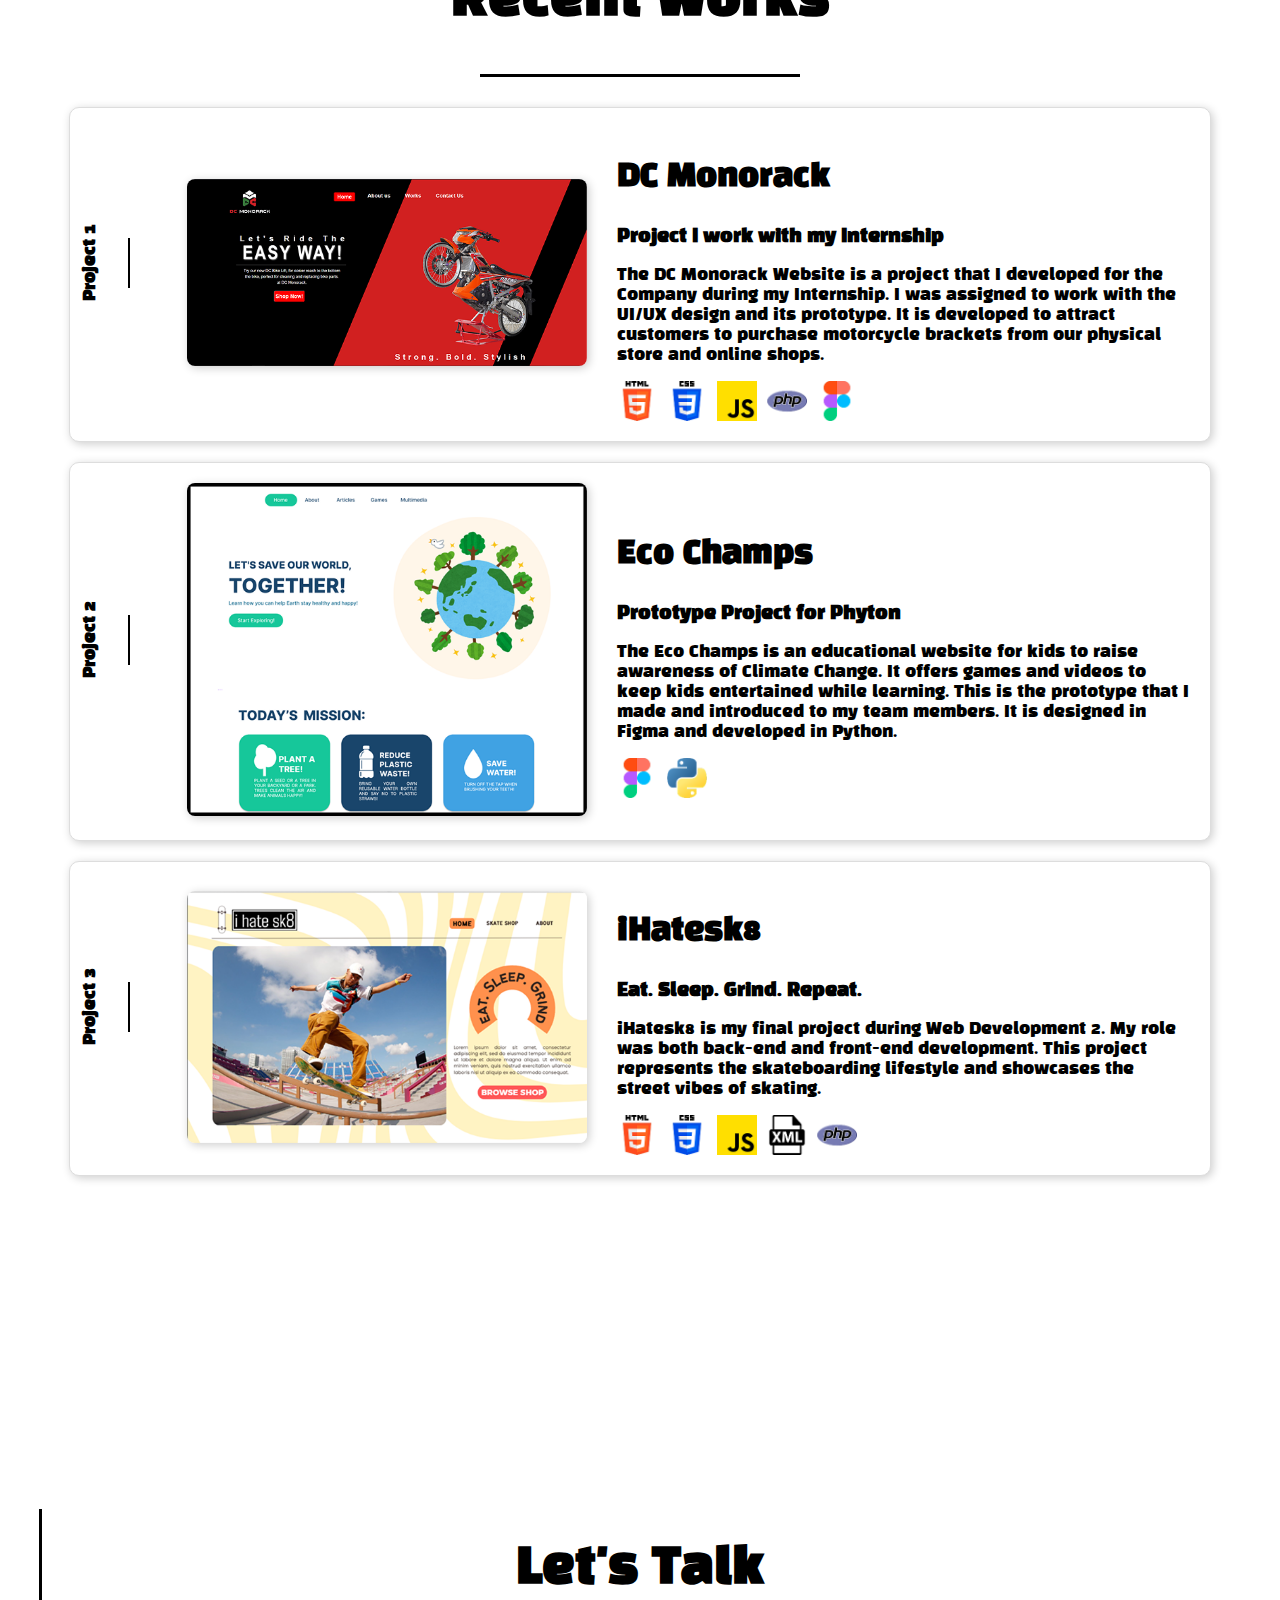
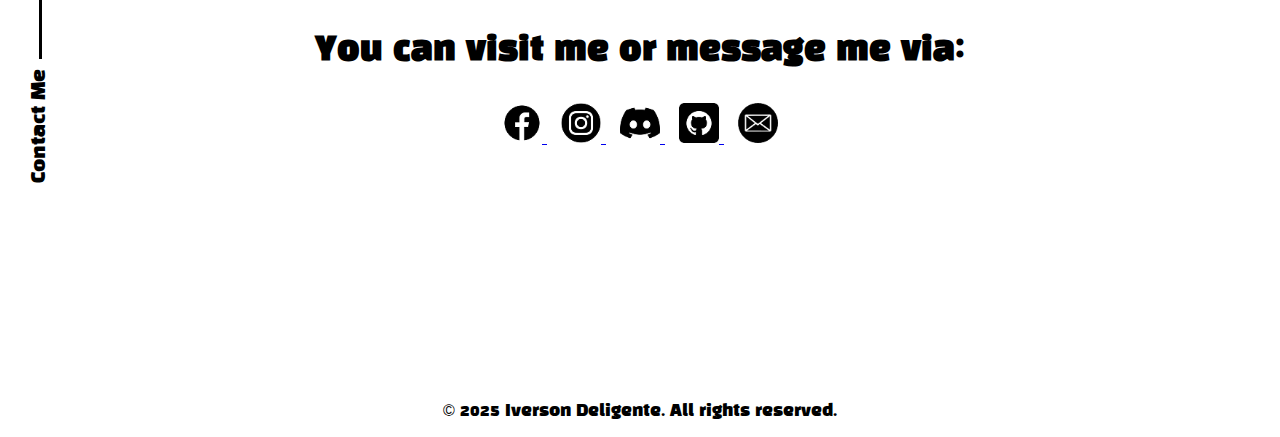
==== commit 997d433c: "4th" ====
--- a/index.html
+++ b/index.html
@@ -13,19 +13,14 @@
 </head>
 <body>
     <div class="navigation" id="profile">
-        <img src="/images/Menu Bar.png" alt="" id="clickableImage">
-        <div class="left-panel" id="leftPanel">
-            <button id="closePanel">X</button> 
-
             <div class="nav-links">
                 <a href="#profile">Profile</a>
                 <a href="#about">About</a>
                 <a href="#journey">Journey</a>
                 <a href="#abilities">Abilities</a>
                 <a href="#projects">Projects</a>
-                <a href="#contact">Contact</a>
-            </div>
-        </div>
+                <a href="#contacts">Contact</a>
+            </div>
     </div>
 
     <div class="profile">
@@ -47,16 +42,16 @@
                 <div class="text">About Me</div>
             </div>
             <div class="icons">
-                <a href="#" target="_blank">
+                <a href="https://www.facebook.com/Don.Iverson.30" target="_blank">
                     <img src="/images/icons/facebook.png" alt="Facebook">
                 </a>
-                <a href="#" target="_blank">
+                <a href="https://www.instagram.com/iverson_sjd/" target="_blank">
                     <img src="/images/icons/instagram.png" alt="Instagram">
                 </a>
-                <a href="#" target="_blank">
+                <a href="https://discord.com/channels/@me" target="_blank">
                     <img src="/images/icons/discord.png" alt="Discord">
                 </a>
-                <a href="#" target="_blank">
+                <a href="https://github.com/NosreviCoding" target="_blank">
                     <img src="/images/icons/github.png" alt="Github">
                 </a>
             </div>
@@ -73,7 +68,7 @@
         </div>
     </div> 
 
-    <div class="journey" id="journey">
+    <div class="journey">
         <div class="socials">
             <div class="line-and-text">
                 <div class="vertical-line"></div>
@@ -82,7 +77,7 @@
         </div>
         <div class="journey-section">
             <div class="journey-header">
-                <h1>My Journey</h1>
+                <h1 id="journey">My Journey</h1>
                 <hr>
             </div>
             <div class="journey-content">
@@ -114,7 +109,7 @@
         </div>
     </div>
 
-    <div class="abilities">
+    <div class="abilities" id="abilities">
         <div class="abilities-header">  <div class="socials">
                 <div class="line-and-text">
                     <div class="vertical-line"></div>
@@ -167,19 +162,21 @@
         </div>
     </div>
         
-    <section class="recent-works">
+    <section class="recent-works" id="projects">
         <h2>Recent Works</h2>
         <div class="underline"></div>
 
         <!-- Project 1: DC Monorack -->
         <div class="project-card">
             <div class="project-label">
-                <div class="vertical-line"></div>
+                <div class="vertical-line-proj"></div>
                 <span>Project 1</span>
             </div>
             <div class="project-content">
                 <div class="project-image">
-                    <img src="/images/project1.png" alt="DC Monorack Website">
+                    <a href="#" target="_blank">
+                        <img src="/images/project1.png" alt="DC Monorack Website">
+                    </a>
                 </div>
                 <div class="project-info">
                     <h3>DC Monorack</h3>
@@ -203,12 +200,14 @@
         <!-- Project 2: Eco Champs -->
         <div class="project-card">
             <div class="project-label">
-                <div class="vertical-line"></div>
+                <div class="vertical-line-proj"></div>
                 <span>Project 2</span>
             </div>
             <div class="project-content">
                 <div class="project-image">
-                    <img src="/images/project2.png" alt="Eco Champs">
+                    <a href="https://www.figma.com/design/qF4qdWrUDfBIEfF6V5qB54/Climate-Change-Web?t=KWnPYD5XVEvpaXie-1" target="_blank">
+                        <img src="/images/project2.png" alt="Eco Champs">
+                    </a>
                 </div>
                 <div class="project-info">
                     <h3>Eco Champs</h3>
@@ -229,12 +228,14 @@
         <!-- Project 3: iHatesk8 -->
         <div class="project-card">
             <div class="project-label">
-                <div class="vertical-line"></div>
+                <div class="vertical-line-proj"></div>
                 <span>Project 3</span>
             </div>
             <div class="project-content">
                 <div class="project-image">
-                    <img src="/images/project3.png" alt="iHatesk8">
+                    <a href="https://ihatesk8.my.canva.site/" target="_blank">
+                        <img src="/images/project3.png" alt="iHatesk8">
+                    </a>
                 </div>
                 <div class="project-info">
                     <h3>iHatesk8</h3>
@@ -255,5 +256,40 @@
             </div>
         </div>
     </section>
+
+    <div class="contacts" id="contacts">
+        <div class="socials">
+            <div class="line-and-text">
+                <div class="vertical-line"></div>
+                <div class="text">Contact Me</div>
+            </div>
+        </div>
+    </div>
+
+    <div class="contacts-content">
+        <h1 style="font-size: 300%;">Let's Talk</h1>
+        <h3 style="font-size: 200%;">You can visit me or message me via:</h3>
+        <div class="icons2">
+            <a href="https://www.facebook.com/Don.Iverson.30" target="_blank">
+                <img src="/images/icons/facebook.png" alt="Facebook">
+            </a>
+            <a href="https://www.instagram.com/iverson_sjd/" target="_blank">
+                <img src="/images/icons/instagram.png" alt="Instagram">
+            </a>
+            <a href="https://discord.com/channels/@me" target="_blank">
+                <img src="/images/icons/discord.png" alt="Discord">
+            </a>
+            <a href="https://github.com/NosreviCoding" target="_blank">
+                <img src="/images/icons/github.png" alt="Github">
+            </a>
+            <a href="#" target="_blank">
+                <img src="/images/icons/email.png" alt="Email">
+            </a>
+        </div>
+    </div>
+
+    <footer>
+        <p>&copy; 2025 Iverson Deligente. All rights reserved.</p>
+    </footer>
 </body>
 </html>--- a/index.css
+++ b/index.css
@@ -1,66 +1,58 @@
-* {
-    font-family: "Black Hans Sans", sans-serif;
+html{
     scroll-behavior: smooth;
-}
-
-
+    scrollbar-color: black white;
+}
 .navigation {
-    position: relative;
-}
-
-.left-panel {
-    position: fixed;
-    top: 0;
-    left: -50vw;
-    width: 30vw;
-    height: 100vh;
-    background-color: black;
-    transition: left 0.9s ease-in-out;
-    z-index: 1000;
-}
-
-.left-panel.active {
-    left: 0;
-}
-
-#clickableImage {
-    cursor: pointer;
-    width: 90px;
-    max-width: 100px;
-    position: fixed;
-}
-
-#closePanel {
-    position: absolute;
-    top: 10px;
-    right: 10px;
-    background: none;
-    border: none;
-    color: white;
-    font-size: 20px;
-    cursor: pointer;
-}
-.nav-links{
-    display: flex;
-    flex-direction: column;
-    justify-content: center;
-    align-items: center;
-    height: 100%;
-}
+    padding: 20px 0;
+    position: fixed; 
+    top: 0; 
+    left: 0; 
+    width: 100%; 
+    background-color: white; 
+    z-index: 100; 
+}
+
+.nav-links {
+    font-size: 1.2em;
+    display: flex; 
+    justify-content: center; 
+    align-items: right;
+}
+
 .nav-links a {
-    color: white;
+    color: black;
     text-decoration: none;
-    font-size: 180%;
-    font-family: "Black Han Sans", sans-serif;
-    margin: 10px 0;
-}
-
+    font-size: 110%;
+    font-family: "Black Han Sans", sans-serif;
+    margin: 0 15px; 
+}
+
+@media (max-width: 768px) {
+    .navigation {
+        padding: 10px 0;
+    }
+
+    .nav-links {
+        flex-wrap: wrap; 
+        justify-content: center;
+    }
+
+    .nav-links a {
+        margin: 5px 10px;
+    }
+}
+
+@media (max-width: 480px) {
+    .nav-links a {
+        font-size: 100%; 
+    }
+}
 /*-- Profile --*/
 .profile {
     display: flex;
     align-items: center;
     flex-wrap: wrap;
-    padding: 20px;
+    padding: 100px;
     flex-direction: row;
 }
 
@@ -116,7 +108,7 @@
     height: auto;
     max-width: 95%;
     width: 100%;
-    margin-top: 15%;
+    margin-top: 18%;
     margin-left: 0;
     padding: 0;
     box-sizing: border-box;
@@ -274,7 +266,7 @@
     height: auto;
     max-width: 95%;
     width: 100%;
-    margin-top: 21%;
+    margin-top: 30%;
     margin-left: 0;
     padding: 0;
     box-sizing: border-box;
@@ -499,6 +491,7 @@
     width: 100%;
     text-align: center;
     padding: 40px 0;
+    margin-top: 10%;
 }
 
 .recent-works h2 {
@@ -541,13 +534,13 @@
     white-space: nowrap; 
 }
 
-.vertical-line {
+.vertical-line-proj {
     width: 2px;
     height: 50px; 
     background-color: black;
 }
 @media screen and (max-width: 768px) {
-    .project-label span, .vertical-line {
+    .project-label span, .vertical-line-proj {
         display: none;
     }
 }
@@ -621,3 +614,42 @@
         max-width: 450px; 
     }
 }
+
+/*-- Contact --*/
+.contacts {
+    height: auto;
+    max-width: 95%;
+    width: 100%;
+    margin-top: 20%;
+    margin-left: 0;
+    padding: 20px;
+    box-sizing: border-box;
+    display: flex;
+    align-items: center;
+}
+.contacts-content{
+    font-family: "Black Han Sans", sans-serif;
+    text-align: center;
+    margin-top: -25%;
+}
+
+.icons2 {
+    flex-direction: row;
+    align-items: center;
+}
+
+.icons2 a {
+    margin: 2px 7px;
+}
+
+.icons2 img {
+    width: 40px;
+    height: 40px;
+}
+
+footer{
+    text-align: center;
+    margin-top: 20% ;
+    color: black;
+    font-family: "Black Han Sans", sans-serif;
+}
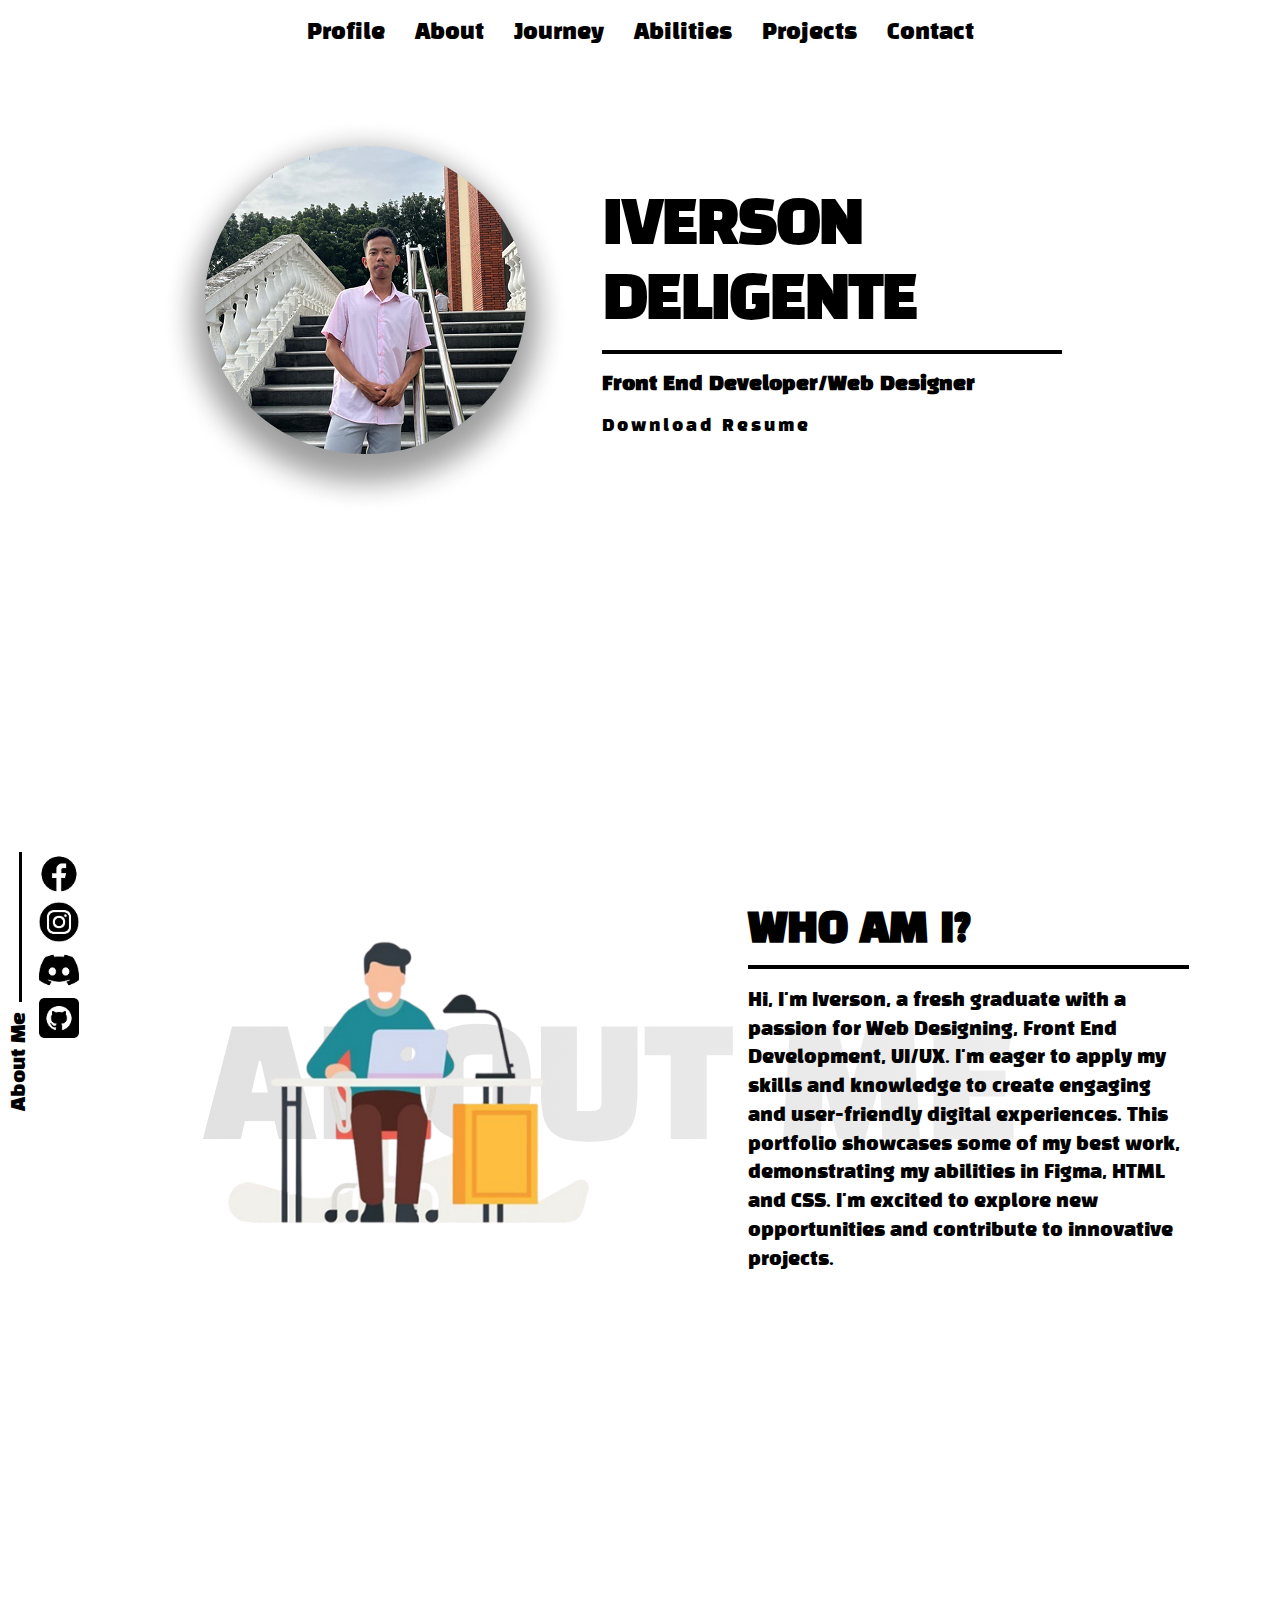
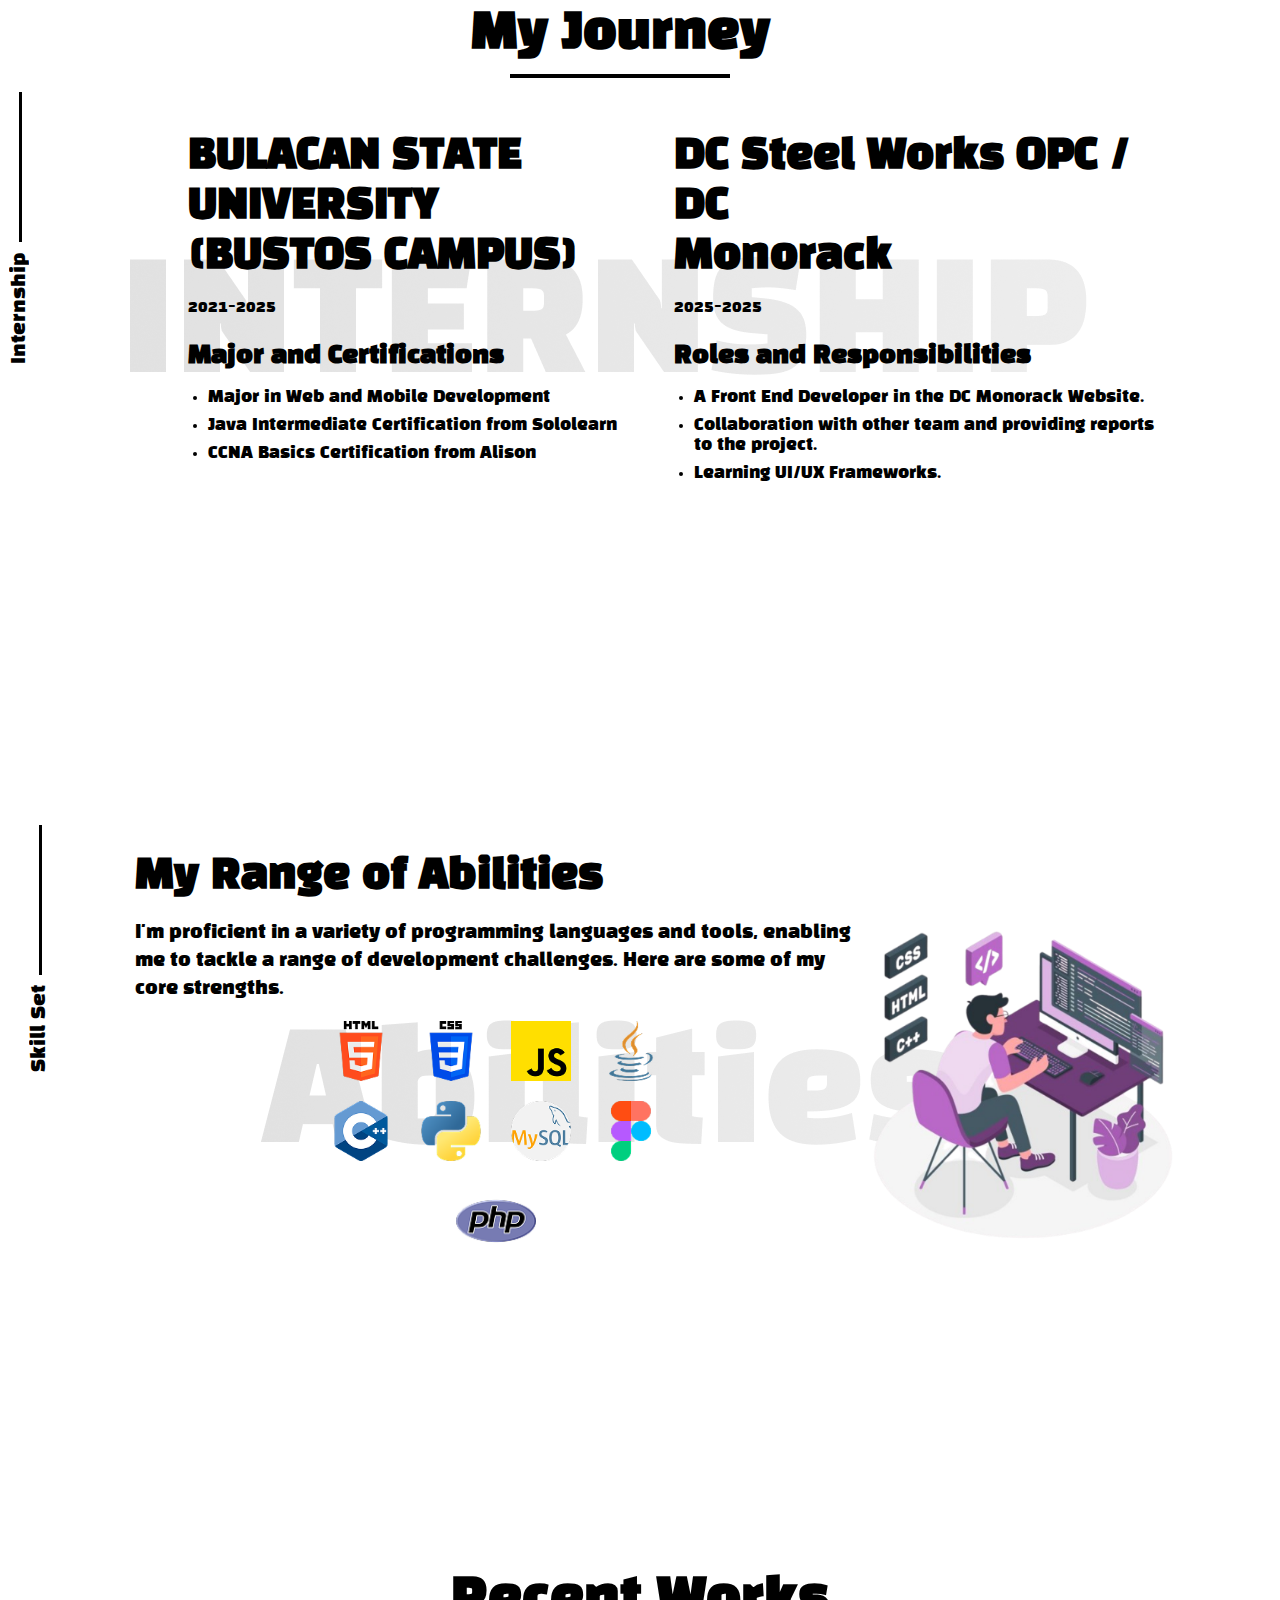
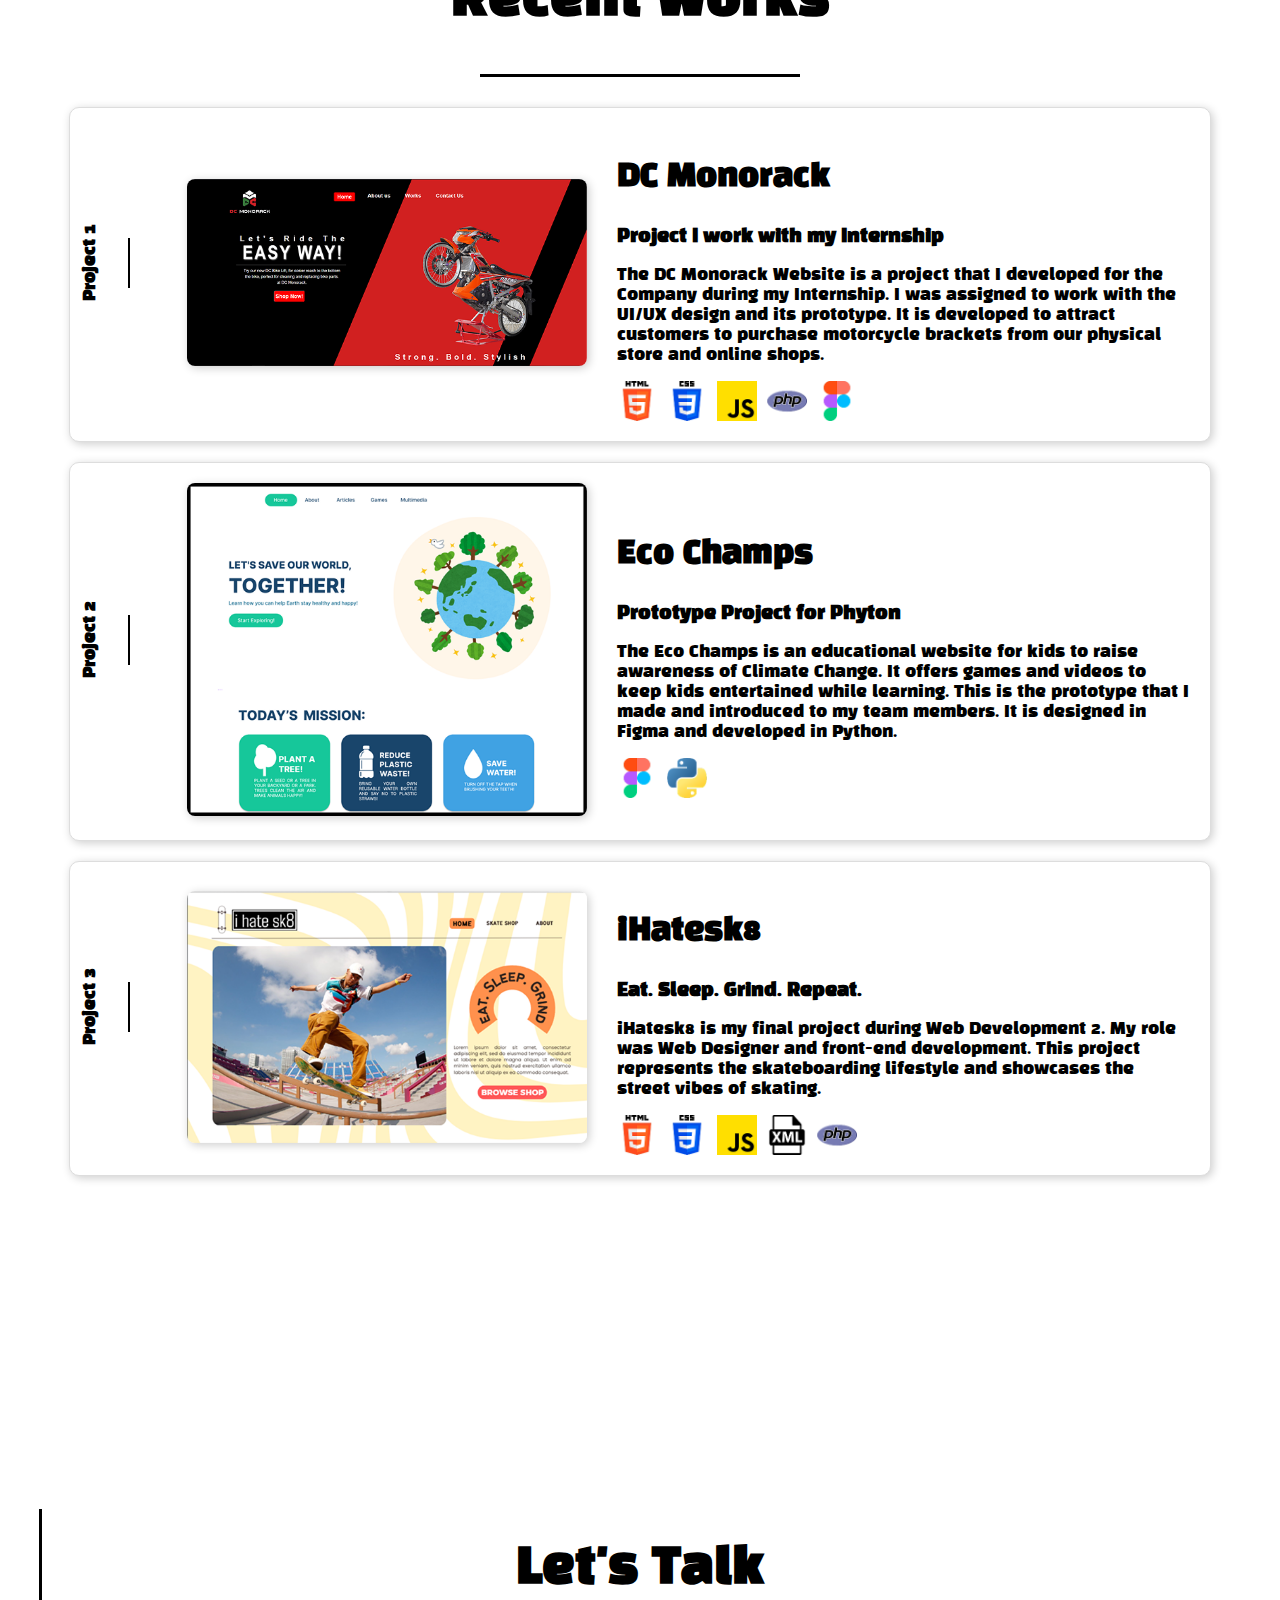
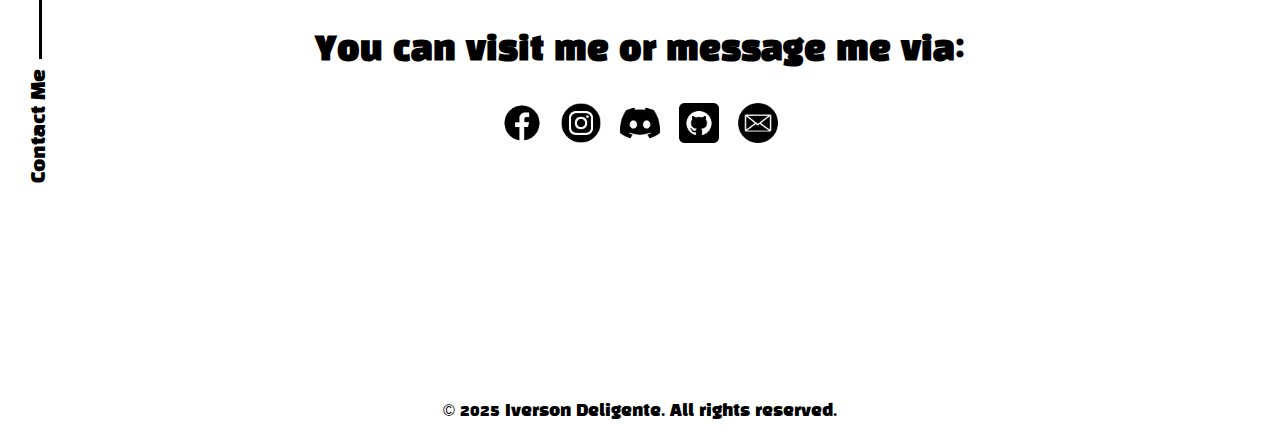
==== commit b3d444dd: "5th" ====
--- a/index.html
+++ b/index.html
@@ -241,7 +241,7 @@
                     <h3>iHatesk8</h3>
                     <p class="subheading">Eat. Sleep. Grind. Repeat.</p>
                     <p>
-                        iHatesk8 is my final project during Web Development 2. My role was both back-end 
+                        iHatesk8 is my final project during Web Development 2. My role was Web Designer
                         and front-end development. This project represents the skateboarding lifestyle and showcases 
                         the street vibes of skating.
                     </p>
--- a/index.css
+++ b/index.css
@@ -65,7 +65,8 @@
 
 .right-profile {
     flex: 1;
-    margin-left: 8%;
+    margin-left: 3%;
+    align-items: center;
 }
 
 .right-profile h1 {
@@ -97,6 +98,21 @@
 
     .profile img {
         max-width: 100%;
+    }
+    .right-profile {
+        margin-left: -20%;
+        text-align: center;
+        display: flex;
+        flex-direction: column;
+        justify-content: center; 
+        align-items: center; 
+        height: 100vh; 
+    }
+
+
+    .right-profile hr {
+        width: 50%; 
+        margin: 10px auto; 
     }
 }
 
@@ -370,6 +386,9 @@
         width: 100%;
         margin-bottom: 20px;
     }
+    .journey-section{
+        margin-left: -20%;
+    }
 }
 
 /*-- Abilities --*/
@@ -640,6 +659,7 @@
 
 .icons2 a {
     margin: 2px 7px;
+    text-decoration: none;
 }
 
 .icons2 img {
